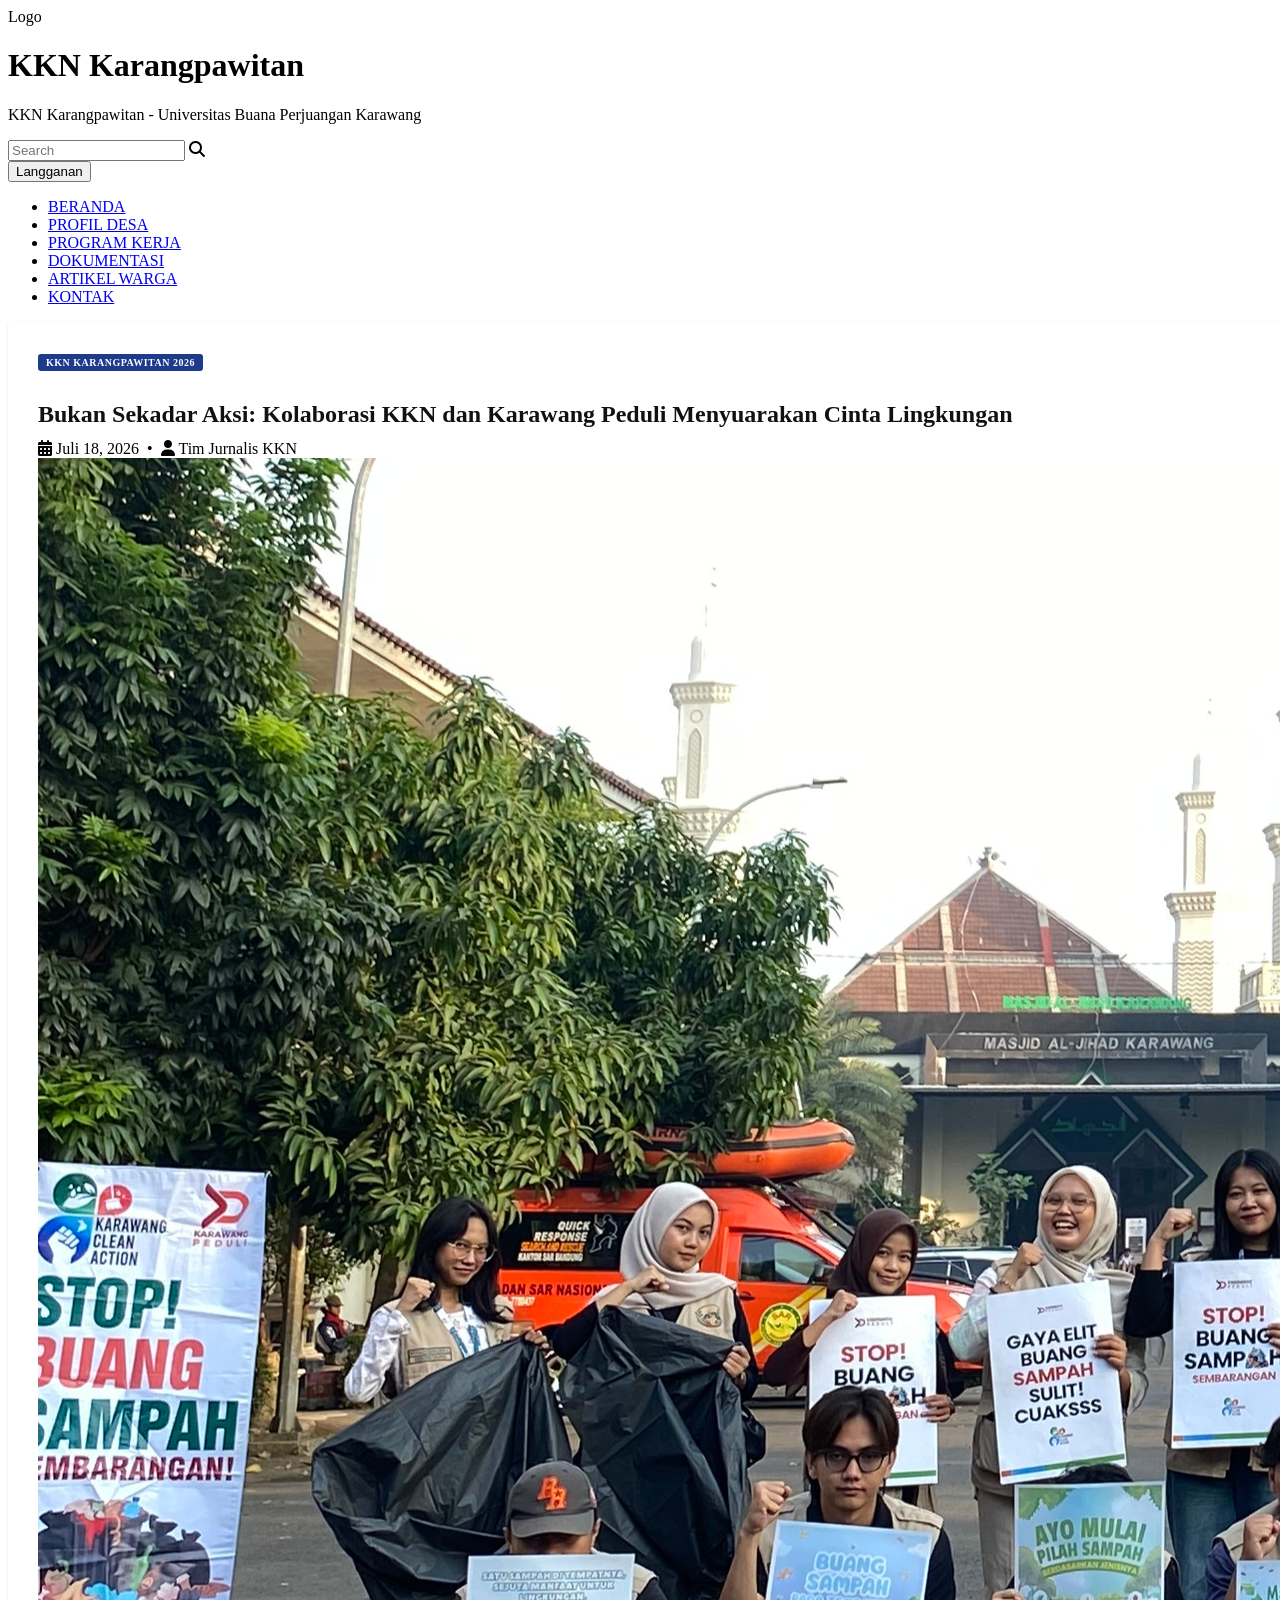
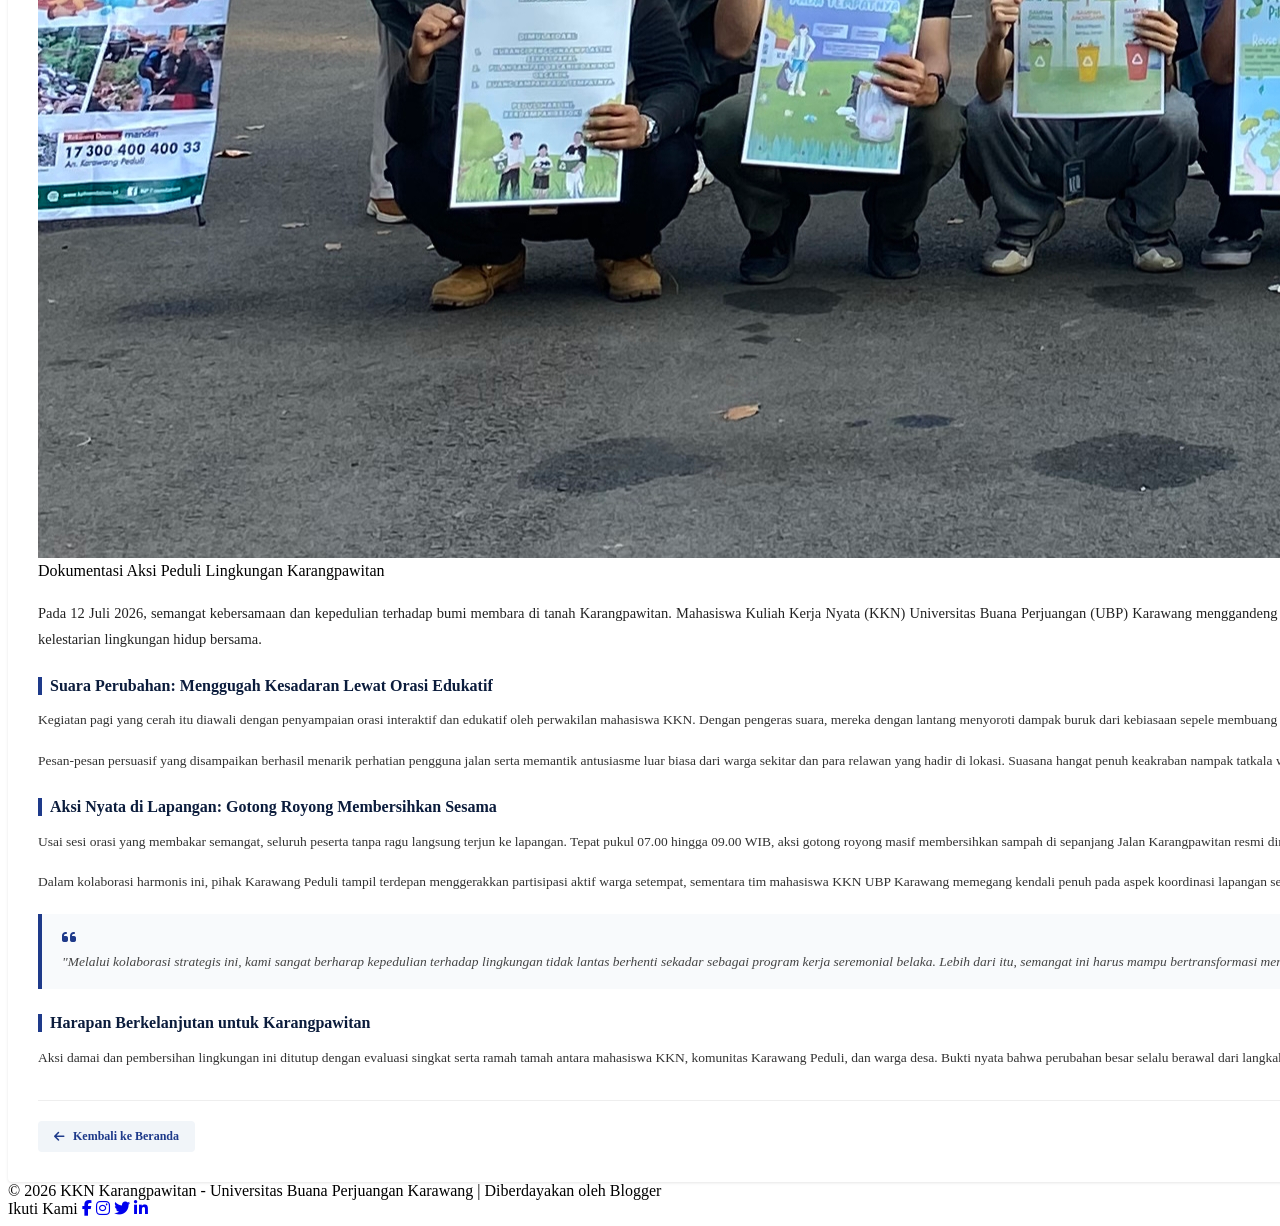
==== kca.html @ 28435a1f "Rename kca.index to kca.html" ====
<!DOCTYPE html>
<html lang="id">
<head>
    <meta charset="UTF-8">
    <meta name="viewport" content="width=device-width, initial-scale=1.0">
    <title>Bukan Sekadar Aksi: Kolaborasi KKN dan Karawang Peduli Menyuarakan Cinta Lingkungan - KKN Karangpawitan</title>
    <link rel="stylesheet" href="https://cdnjs.cloudflare.com/ajax/libs/font-awesome/6.4.0/css/all.min.css">
    <!-- Menghubungkan ke file CSS terpisah -->
    <link rel="stylesheet" href="CSS/kca.css">
</head>
<body>

    <!-- Header & Navigasi -->
    <header>
        <div class="header-top">
            <div class="logo-area">
                <div class="logo-badge">Logo</div>
                <div class="logo-text">
                    <h1>KKN Karangpawitan</h1>
                    <p>KKN Karangpawitan - Universitas Buana Perjuangan Karawang</p>
                </div>
            </div>
            <div class="search-lang">
                <div class="search-box">
                    <input type="text" placeholder="Search">
                    <i class="fa fa-search"></i>
                </div>
                <button class="btn-langganan">Langganan</button>
            </div>
        </div>
        <nav>
            <ul class="nav-links">
                <li><a href="index.html">BERANDA</a></li>
                <li><a href="#">PROFIL DESA</a></li>
                <li><a href="#">PROGRAM KERJA</a></li>
                <li><a href="#">DOKUMENTASI</a></li>
                <li class="active"><a href="#">ARTIKEL WARGA</a></li>
                <li><a href="#">KONTAK</a></li>
            </ul>
        </nav>
    </header>

    <!-- Konten Utama Halaman Detail Artikel -->
    <div class="container detail-container">
        <!-- Kolom Kiri: Artikel Lengkap -->
        <article class="main-article article-detail">
            <div class="article-category-tag">KKN KARANGPAWITAN 2026</div>
            <h2>Bukan Sekadar Aksi: Kolaborasi KKN dan Karawang Peduli Menyuarakan Cinta Lingkungan</h2>
            
            <div class="article-meta">
                <i class="fa fa-calendar-alt"></i> Juli 18, 2026 &nbsp;&bull;&nbsp; <i class="fa fa-user"></i> Tim Jurnalis KKN
            </div>

            <div class="article-img-container">
                <img src="images/IMG_2095.jpg" alt="Aksi Kolaborasi KKN Karangpawitan dan Karawang Peduli">
                <div class="img-caption-tag">Dokumentasi Aksi Peduli Lingkungan Karangpawitan</div>
            </div>

            <div class="article-content-body">
                <p class="lead-paragraph">
                    Pada 12 Juli 2026, semangat kebersamaan dan kepedulian terhadap bumi membara di tanah Karangpawitan. Mahasiswa Kuliah Kerja Nyata (KKN) Universitas Buana Perjuangan (UBP) Karawang menggandeng komunitas inspiratif <strong>Karawang Peduli</strong> untuk menggelar aksi nyata: orasi publik dan gerakan pungut sampah massal di sepanjang jalan protokol Karangpawitan. Aksi ini bukan sekadar kegiatan seremonial, melainkan panggilan jiwa untuk membangun kesadaran kolektif warga akan pentingnya merawat kelestarian lingkungan hidup bersama.
                </p>

                <h3>Suara Perubahan: Menggugah Kesadaran Lewat Orasi Edukatif</h3>
                <p>
                    Kegiatan pagi yang cerah itu diawali dengan penyampaian orasi interaktif dan edukatif oleh perwakilan mahasiswa KKN. Dengan pengeras suara, mereka dengan lantang menyoroti dampak buruk dari kebiasaan sepele membuang sampah sembarangan—mulai dari pencemaran ekosistem lokal hingga ancaman nyata bencana banjir yang mengintai pemukiman warga saat musim penghujan tiba.
                </p>
                <p>
                    Pesan-pesan persuasif yang disampaikan berhasil menarik perhatian pengguna jalan serta memantik antusiasme luar biasa dari warga sekitar dan para relawan yang hadir di lokasi. Suasana hangat penuh keakraban nampak tatkala warga berbondong-bondong merapat untuk menyimak dan mendukung penuh jalannya kegiatan.
                </p>

                <h3>Aksi Nyata di Lapangan: Gotong Royong Membersihkan Sesama</h3>
                <p>
                    Usai sesi orasi yang membakar semangat, seluruh peserta tanpa ragu langsung terjun ke lapangan. Tepat pukul 07.00 hingga 09.00 WIB, aksi gotong royong masif membersihkan sampah di sepanjang Jalan Karangpawitan resmi dimulai. 
                </p>
                <p>
                    Dalam kolaborasi harmonis ini, pihak Karawang Peduli tampil terdepan menggerakkan partisipasi aktif warga setempat, sementara tim mahasiswa KKN UBP Karawang memegang kendali penuh pada aspek koordinasi lapangan serta dokumentasi visual kegiatan. Berkat kerja sama yang solid dan tangan-tangan perkasa para relawan, area publik yang semula dipenuhi sampah plastik kini kembali bersih, asri, dan nyaman dipandang mata.
                </p>

                <div class="highlight-quote">
                    <i class="fa fa-quote-left"></i>
                    <p>"Melalui kolaborasi strategis ini, kami sangat berharap kepedulian terhadap lingkungan tidak lantas berhenti sekadar sebagai program kerja seremonial belaka. Lebih dari itu, semangat ini harus mampu bertransformasi menjadi kebiasaan hidup bersih yang melekat dalam keseharian warga masyarakat."</p>
                </div>

                <h3>Harapan Berkelanjutan untuk Karangpawitan</h3>
                <p>
                    Aksi damai dan pembersihan lingkungan ini ditutup dengan evaluasi singkat serta ramah tamah antara mahasiswa KKN, komunitas Karawang Peduli, dan warga desa. Bukti nyata bahwa perubahan besar selalu berawal dari langkah kecil di tingkat lokal kini telah ditorehkan di Karangpawitan. Harapannya, estafet kepedulian lingkungan ini akan terus dijaga dan dilestarikan oleh generasi masa depan desa.
                </p>
            </div>

            <!-- Tombol Kembali -->
            <div class="back-to-home">
                <a href="index.html" class="btn-back"><i class="fa fa-arrow-left"></i> Kembali ke Beranda</a>
            </div>
        </article>

        <!-- Kolom Kanan: Sidebar & Widget Blogger -->
        <aside class="sidebar-blogger">
            <div class="widget-box">
                <h3>Admin</h3>
                <div class="widget-content profile-widget">
                    <div class="profile-avatar"><i class="fa fa-user-circle"></i></div>
                    <a href="#" class="profile-link">Kunjungi profil</a>
                </div>
            </div>

            <div class="widget-box">
                <h3>Arsip</h3>
                <ul class="widget-list">
                    <li><a href="#"><i class="fa fa-caret-right"></i> Juli 2026 (5)</a></li>
                    <li><a href="#"><i class="fa fa-caret-right"></i> Juni 2026 (3)</a></li>
                </ul>
            </div>

            <div class="widget-box">
                <h3>Informasi Lainnya</h3>
                <div class="widget-content">
                    <a href="#" class="report-link"><i class="fa fa-flag"></i> Laporkan Penyalahgunaan</a>
                </div>
            </div>
        </aside>
    </div>

    <!-- Footer -->
    <footer>
        <div class="footer-content">
            <div>&copy; 2026 KKN Karangpawitan - Universitas Buana Perjuangan Karawang | Diberdayakan oleh Blogger</div>
            <div class="social-icons">
                <span>Ikuti Kami</span>
                <a href="#"><i class="fab fa-facebook-f"></i></a>
                <a href="#"><i class="fab fa-instagram"></i></a>
                <a href="#"><i class="fab fa-twitter"></i></a>
                <a href="#"><i class="fab fa-linkedin-in"></i></a>
            </div>
        </div>
    </footer>

</body>
</html>
---- CSS/kca.css ----
/* DETAIL PAGE SPECIFIC STYLES */
.detail-container {
    display: grid;
    grid-template-columns: 2fr 1fr;
    gap: 25px;
    align-items: start;
}

.article-detail {
    background: white;
    padding: 30px;
    border-radius: 4px;
    box-shadow: 0 1px 3px rgba(0,0,0,0.1);
}

.article-category-tag {
    display: inline-block;
    background-color: #1e3a8a;
    color: white;
    font-size: 10px;
    font-weight: bold;
    padding: 3px 8px;
    border-radius: 3px;
    margin-bottom: 10px;
    letter-spacing: 0.5px;
}

.article-detail h2 {
    font-size: 24px;
    color: #111;
    margin-bottom: 12px;
}

.article-content-body {
    margin-top: 20px;
}

.article-content-body p {
    font-size: 13.5px;
    color: #333;
    line-height: 1.8;
    margin-bottom: 16px;
    text-align: justify;
}

.article-content-body h3 {
    font-size: 16px;
    color: #0b1c3c;
    margin: 25px 0 10px 0;
    border-left: 4px solid #1e3a8a;
    padding-left: 8px;
}

.lead-paragraph {
    font-size: 14.5px !important;
    font-weight: 500;
    color: #222 !important;
}

.highlight-quote {
    background: #f8fafc;
    border-left: 4px solid #1e3a8a;
    padding: 15px 20px;
    margin: 20px 0;
    border-radius: 0 4px 4px 0;
}

.highlight-quote p {
    font-style: italic;
    color: #444;
    margin: 0 !important;
}

.highlight-quote i {
    color: #1e3a8a;
    font-size: 16px;
    margin-bottom: 5px;
}

.back-to-home {
    margin-top: 30px;
    padding-top: 20px;
    border-top: 1px solid #eee;
}

.btn-back {
    display: inline-flex;
    align-items: center;
    gap: 8px;
    background-color: #f1f5f9;
    color: #1e3a8a;
    padding: 8px 16px;
    border-radius: 4px;
    font-size: 12px;
    font-weight: 600;
    text-decoration: none;
    transition: background 0.3s;
}

.btn-back:hover {
    background-color: #e2e8f0;
}

/* BLOGGER STYLE SIDEBAR */
.sidebar-blogger {
    display: flex;
    flex-direction: column;
    gap: 20px;
}

.widget-box {
    background: white;
    padding: 20px;
    border-radius: 4px;
    box-shadow: 0 1px 3px rgba(0,0,0,0.1);
}

.widget-box h3 {
    font-size: 14px;
    font-weight: bold;
    color: #0b1c3c;
    border-bottom: 2px solid #1e3a8a;
    padding-bottom: 8px;
    margin-bottom: 15px;
    text-transform: uppercase;
    letter-spacing: 0.5px;
}

.widget-content {
    font-size: 12px;
}

.profile-widget {
    display: flex;
    align-items: center;
    gap: 12px;
}

.profile-avatar {
    font-size: 32px;
    color: #666;
}

.profile-link, .report-link {
    color: #1e3a8a;
    text-decoration: none;
    font-weight: 600;
}

.profile-link:hover, .report-link:hover {
    text-decoration: underline;
}

.widget-list {
    list-style: none;
}

.widget-list li {
    margin-bottom: 8px;
}

.widget-list li a {
    color: #444;
    text-decoration: none;
    font-size: 12px;
    display: flex;
    align-items: center;
    gap: 6px;
    transition: color 0.2s;
}

.widget-list li a:hover {
    color: #1e3a8a;
}

/* Responsive Breakpoint untuk Tampilan HP */
@media screen and (max-width: 992px) {
    .detail-container {
        grid-template-columns: 1fr;
    }
}
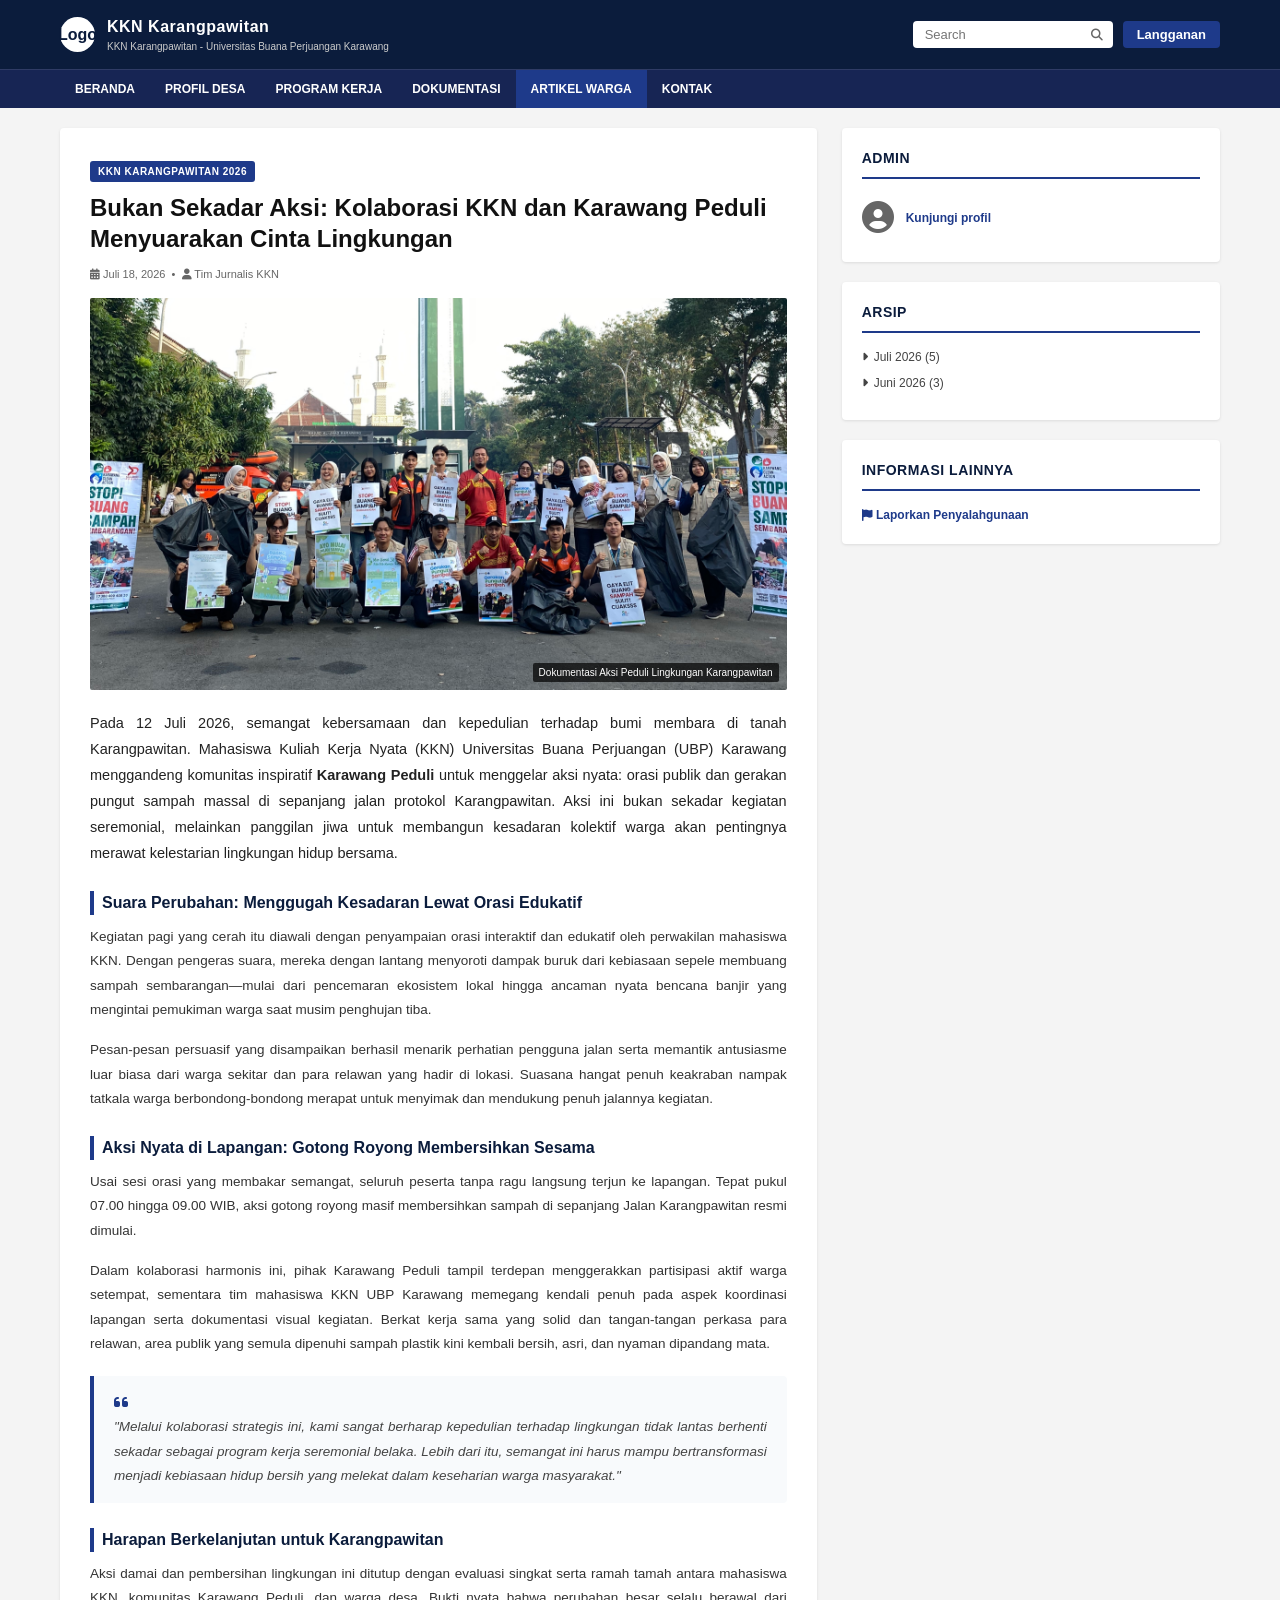
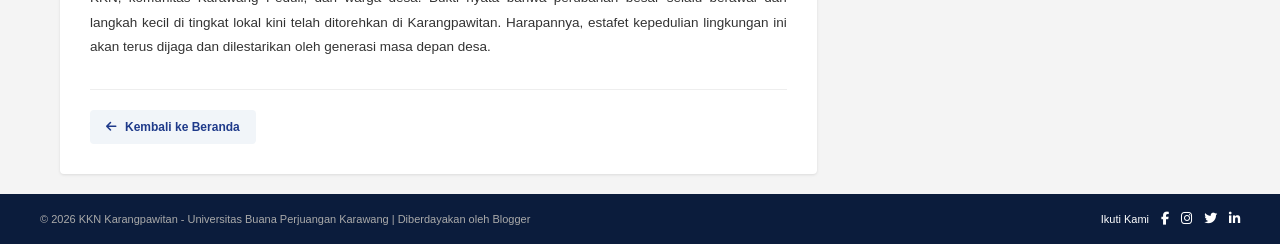
==== commit 711356d0: "Update kca.html" ====
--- a/kca.html
+++ b/kca.html
@@ -8,6 +8,496 @@
     <!-- Menghubungkan ke file CSS terpisah -->
     <link rel="stylesheet" href="CSS/kca.css">
 </head>
+<style>
+
+    /* RESET & GLOBAL STYLES */
+* {
+    margin: 0;
+    padding: 0;
+    box-sizing: border-box;
+    font-family: 'Segoe UI', Tahoma, Geneva, Verdana, sans-serif;
+}
+
+body {
+    background-color: #f4f4f4;
+    color: #333;
+    line-height: 1.5;
+}
+
+/* HEADER & NAVBAR */
+header {
+    background-color: #0b1c3c;
+    color: white;
+}
+
+.header-top {
+    max-width: 1200px;
+    margin: 0 auto;
+    display: flex;
+    justify-content: space-between;
+    align-items: center;
+    padding: 15px 20px;
+    flex-wrap: wrap;
+    gap: 15px;
+}
+
+.logo-area {
+    display: flex;
+    align-items: center;
+    gap: 12px;
+}
+
+.logo-badge {
+    background: #fff;
+    width: 35px;
+    height: 35px;
+    border-radius: 50%;
+    display: flex;
+    align-items: center;
+    justify-content: center;
+    color: #0b1c3c;
+    font-weight: bold;
+    flex-shrink: 0;
+}
+
+.logo-text h1 {
+    font-size: 16px;
+    font-weight: bold;
+    letter-spacing: 0.5px;
+}
+
+.logo-text p {
+    font-size: 10px;
+    color: #ccc;
+}
+
+.search-lang {
+    display: flex;
+    align-items: center;
+    gap: 10px;
+    flex-wrap: wrap;
+}
+
+.search-box {
+    position: relative;
+}
+
+.search-box input {
+    padding: 6px 30px 6px 12px;
+    border-radius: 4px;
+    border: none;
+    font-size: 13px;
+    width: 200px;
+    background: #fff;
+}
+
+.search-box i {
+    position: absolute;
+    right: 10px;
+    top: 50%;
+    transform: translateY(-50%);
+    color: #666;
+    font-size: 12px;
+}
+
+.btn-langganan {
+    background-color: #1e3a8a;
+    color: white;
+    border: none;
+    padding: 6px 14px;
+    border-radius: 4px;
+    font-size: 13px;
+    cursor: pointer;
+    font-weight: 600;
+}
+
+nav {
+    background-color: #172554;
+    border-top: 1px solid rgba(255, 255, 255, 0.1);
+    overflow-x: auto; /* Agar menu bisa digeser horizontal di HP jika terlalu panjang */
+}
+
+.nav-links {
+    max-width: 1200px;
+    margin: 0 auto;
+    display: flex;
+    list-style: none;
+    padding: 0 20px;
+    white-space: nowrap;
+}
+
+.nav-links li a {
+    display: block;
+    color: white;
+    padding: 10px 15px;
+    text-decoration: none;
+    font-size: 12px;
+    font-weight: 600;
+    transition: background 0.3s;
+}
+
+.nav-links li.active a, .nav-links li a:hover {
+    background-color: #1e3a8a;
+}
+
+/* MAIN CONTAINER (Karena sidebar kanan dihapus, kontainer utama dibuat 1 kolom) */
+.container {
+    max-width: 1200px;
+    margin: 20px auto;
+    padding: 0 20px;
+}
+
+/* MAIN ARTICLE */
+.main-article {
+    background: white;
+    padding: 20px;
+    border-radius: 4px;
+    box-shadow: 0 1px 3px rgba(0,0,0,0.1);
+}
+
+.main-article h2 {
+    font-size: 20px;
+    color: #111;
+    margin-bottom: 8px;
+    line-height: 1.3;
+}
+
+.article-meta {
+    font-size: 11px;
+    color: #666;
+    margin-bottom: 15px;
+}
+
+.article-img-container {
+    position: relative;
+    margin-bottom: 15px;
+}
+
+.article-img-container img {
+    width: 100%;
+    height: auto;
+    max-height: 450px;
+    object-fit: cover;
+    border-radius: 2px;
+    display: block;
+}
+
+.img-caption-tag {
+    position: absolute;
+    bottom: 8px;
+    right: 8px;
+    background: rgba(0, 0, 0, 0.7);
+    color: white;
+    font-size: 10px;
+    padding: 2px 6px;
+    border-radius: 2px;
+}
+
+.article-desc-title {
+    font-size: 14px;
+    font-weight: bold;
+    margin-bottom: 8px;
+    color: #222;
+}
+
+.article-snippet {
+    font-size: 12px;
+    color: #444;
+    line-height: 1.6;
+}
+
+/* BOTTOM SECTION (BERITA & KOLOM WARGA) */
+.bottom-section {
+    max-width: 1200px;
+    margin: 0 auto 30px auto;
+    padding: 0 20px;
+}
+
+.bottom-section h3 {
+    font-size: 16px;
+    margin-bottom: 15px;
+    color: #111;
+}
+
+.grid-news {
+    display: grid;
+    grid-template-columns: repeat(5, 1fr);
+    gap: 15px;
+}
+
+.news-card {
+    background: white;
+    border-radius: 4px;
+    overflow: hidden;
+    box-shadow: 0 1px 3px rgba(0,0,0,0.1);
+}
+
+.news-card img {
+    width: 100%;
+    height: 90px;
+    object-fit: cover;
+    display: block;
+}
+
+.news-card-content {
+    padding: 10px;
+}
+
+.news-card-content h4 {
+    font-size: 11px;
+    line-height: 1.3;
+    color: #222;
+}
+
+/* FOOTER */
+footer {
+    background-color: #0b1c3c;
+    color: #aaa;
+    padding: 15px 20px;
+    font-size: 11px;
+}
+
+.footer-content {
+    max-width: 1200px;
+    margin: 0 auto;
+    display: flex;
+    justify-content: space-between;
+    align-items: center;
+    flex-wrap: wrap;
+    gap: 10px;
+}
+
+.social-icons {
+    display: flex;
+    gap: 12px;
+    align-items: center;
+}
+
+.social-icons span {
+    color: #fff;
+}
+
+.social-icons a {
+    color: #fff;
+    text-decoration: none;
+    font-size: 13px;
+}
+
+/* RESPONSIVE BREAKPOINTS (UNTUK HP & TABLET) */
+@media screen and (max-width: 992px) {
+    .grid-news {
+        grid-template-columns: repeat(2, 1fr); /* Tablet: 2 kolom berita */
+    }
+}
+
+@media screen and (max-width: 600px) {
+    .header-top {
+        flex-direction: column;
+        align-items: flex-start;
+    }
+
+    .search-lang {
+        width: 100%;
+        justify-content: space-between;
+    }
+
+    .search-box input {
+        width: 100%;
+    }
+
+    .grid-news {
+        grid-template-columns: 1fr; /* HP: Berita jadi 1 kolom ke bawah agar rapi */
+    }
+
+    .footer-content {
+        flex-direction: column;
+        text-align: center;
+    }
+    } 
+
+    
+/* DETAIL PAGE SPECIFIC STYLES */
+.detail-container {
+    display: grid;
+    grid-template-columns: 2fr 1fr;
+    gap: 25px;
+    align-items: start;
+}
+
+.article-detail {
+    background: white;
+    padding: 30px;
+    border-radius: 4px;
+    box-shadow: 0 1px 3px rgba(0,0,0,0.1);
+}
+
+.article-category-tag {
+    display: inline-block;
+    background-color: #1e3a8a;
+    color: white;
+    font-size: 10px;
+    font-weight: bold;
+    padding: 3px 8px;
+    border-radius: 3px;
+    margin-bottom: 10px;
+    letter-spacing: 0.5px;
+}
+
+.article-detail h2 {
+    font-size: 24px;
+    color: #111;
+    margin-bottom: 12px;
+}
+
+.article-content-body {
+    margin-top: 20px;
+}
+
+.article-content-body p {
+    font-size: 13.5px;
+    color: #333;
+    line-height: 1.8;
+    margin-bottom: 16px;
+    text-align: justify;
+}
+
+.article-content-body h3 {
+    font-size: 16px;
+    color: #0b1c3c;
+    margin: 25px 0 10px 0;
+    border-left: 4px solid #1e3a8a;
+    padding-left: 8px;
+}
+
+.lead-paragraph {
+    font-size: 14.5px !important;
+    font-weight: 500;
+    color: #222 !important;
+}
+
+.highlight-quote {
+    background: #f8fafc;
+    border-left: 4px solid #1e3a8a;
+    padding: 15px 20px;
+    margin: 20px 0;
+    border-radius: 0 4px 4px 0;
+}
+
+.highlight-quote p {
+    font-style: italic;
+    color: #444;
+    margin: 0 !important;
+}
+
+.highlight-quote i {
+    color: #1e3a8a;
+    font-size: 16px;
+    margin-bottom: 5px;
+}
+
+.back-to-home {
+    margin-top: 30px;
+    padding-top: 20px;
+    border-top: 1px solid #eee;
+}
+
+.btn-back {
+    display: inline-flex;
+    align-items: center;
+    gap: 8px;
+    background-color: #f1f5f9;
+    color: #1e3a8a;
+    padding: 8px 16px;
+    border-radius: 4px;
+    font-size: 12px;
+    font-weight: 600;
+    text-decoration: none;
+    transition: background 0.3s;
+}
+
+.btn-back:hover {
+    background-color: #e2e8f0;
+}
+
+/* BLOGGER STYLE SIDEBAR */
+.sidebar-blogger {
+    display: flex;
+    flex-direction: column;
+    gap: 20px;
+}
+
+.widget-box {
+    background: white;
+    padding: 20px;
+    border-radius: 4px;
+    box-shadow: 0 1px 3px rgba(0,0,0,0.1);
+}
+
+.widget-box h3 {
+    font-size: 14px;
+    font-weight: bold;
+    color: #0b1c3c;
+    border-bottom: 2px solid #1e3a8a;
+    padding-bottom: 8px;
+    margin-bottom: 15px;
+    text-transform: uppercase;
+    letter-spacing: 0.5px;
+}
+
+.widget-content {
+    font-size: 12px;
+}
+
+.profile-widget {
+    display: flex;
+    align-items: center;
+    gap: 12px;
+}
+
+.profile-avatar {
+    font-size: 32px;
+    color: #666;
+}
+
+.profile-link, .report-link {
+    color: #1e3a8a;
+    text-decoration: none;
+    font-weight: 600;
+}
+
+.profile-link:hover, .report-link:hover {
+    text-decoration: underline;
+}
+
+.widget-list {
+    list-style: none;
+}
+
+.widget-list li {
+    margin-bottom: 8px;
+}
+
+.widget-list li a {
+    color: #444;
+    text-decoration: none;
+    font-size: 12px;
+    display: flex;
+    align-items: center;
+    gap: 6px;
+    transition: color 0.2s;
+}
+
+.widget-list li a:hover {
+    color: #1e3a8a;
+}
+
+/* Responsive Breakpoint untuk Tampilan HP */
+@media screen and (max-width: 992px) {
+    .detail-container {
+        grid-template-columns: 1fr;
+    }
+    }
+</style>
 <body>
 
     <!-- Header & Navigasi -->
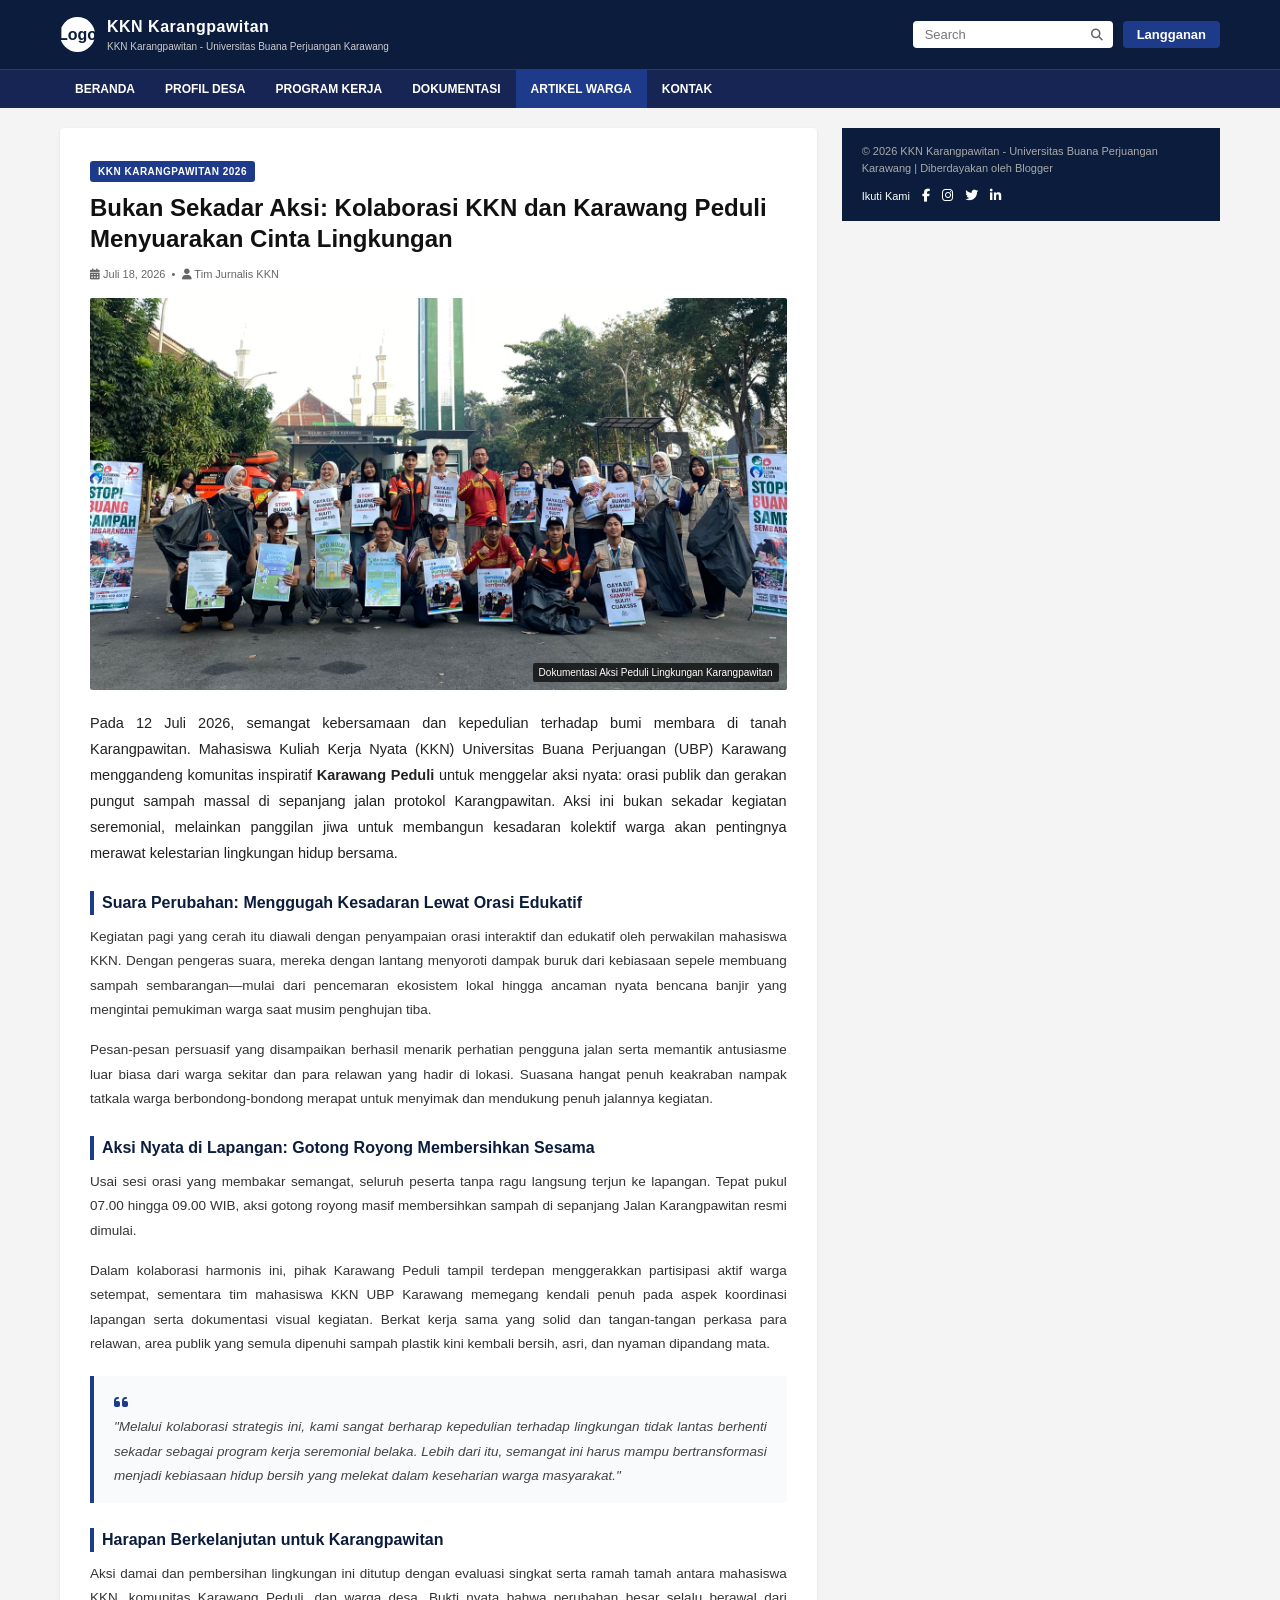
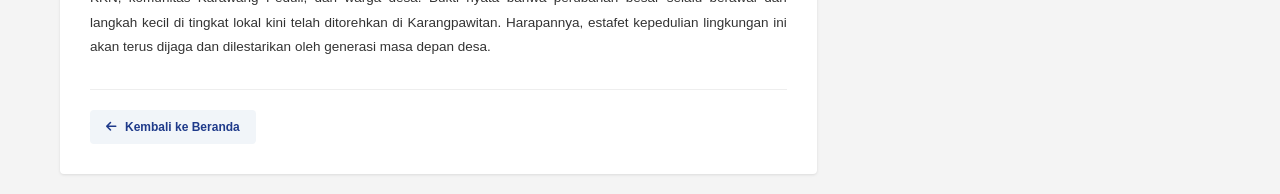
==== commit 2d8fa1aa: "Update kca.html" ====
--- a/kca.html
+++ b/kca.html
@@ -584,7 +584,7 @@
             </div>
         </article>
 
-        <!-- Kolom Kanan: Sidebar & Widget Blogger -->
+        <!-- Kolom Kanan: Sidebar & Widget Blogger 
         <aside class="sidebar-blogger">
             <div class="widget-box">
                 <h3>Admin</h3>
@@ -609,7 +609,7 @@
                 </div>
             </div>
         </aside>
-    </div>
+    </div>-->
 
     <!-- Footer -->
     <footer>
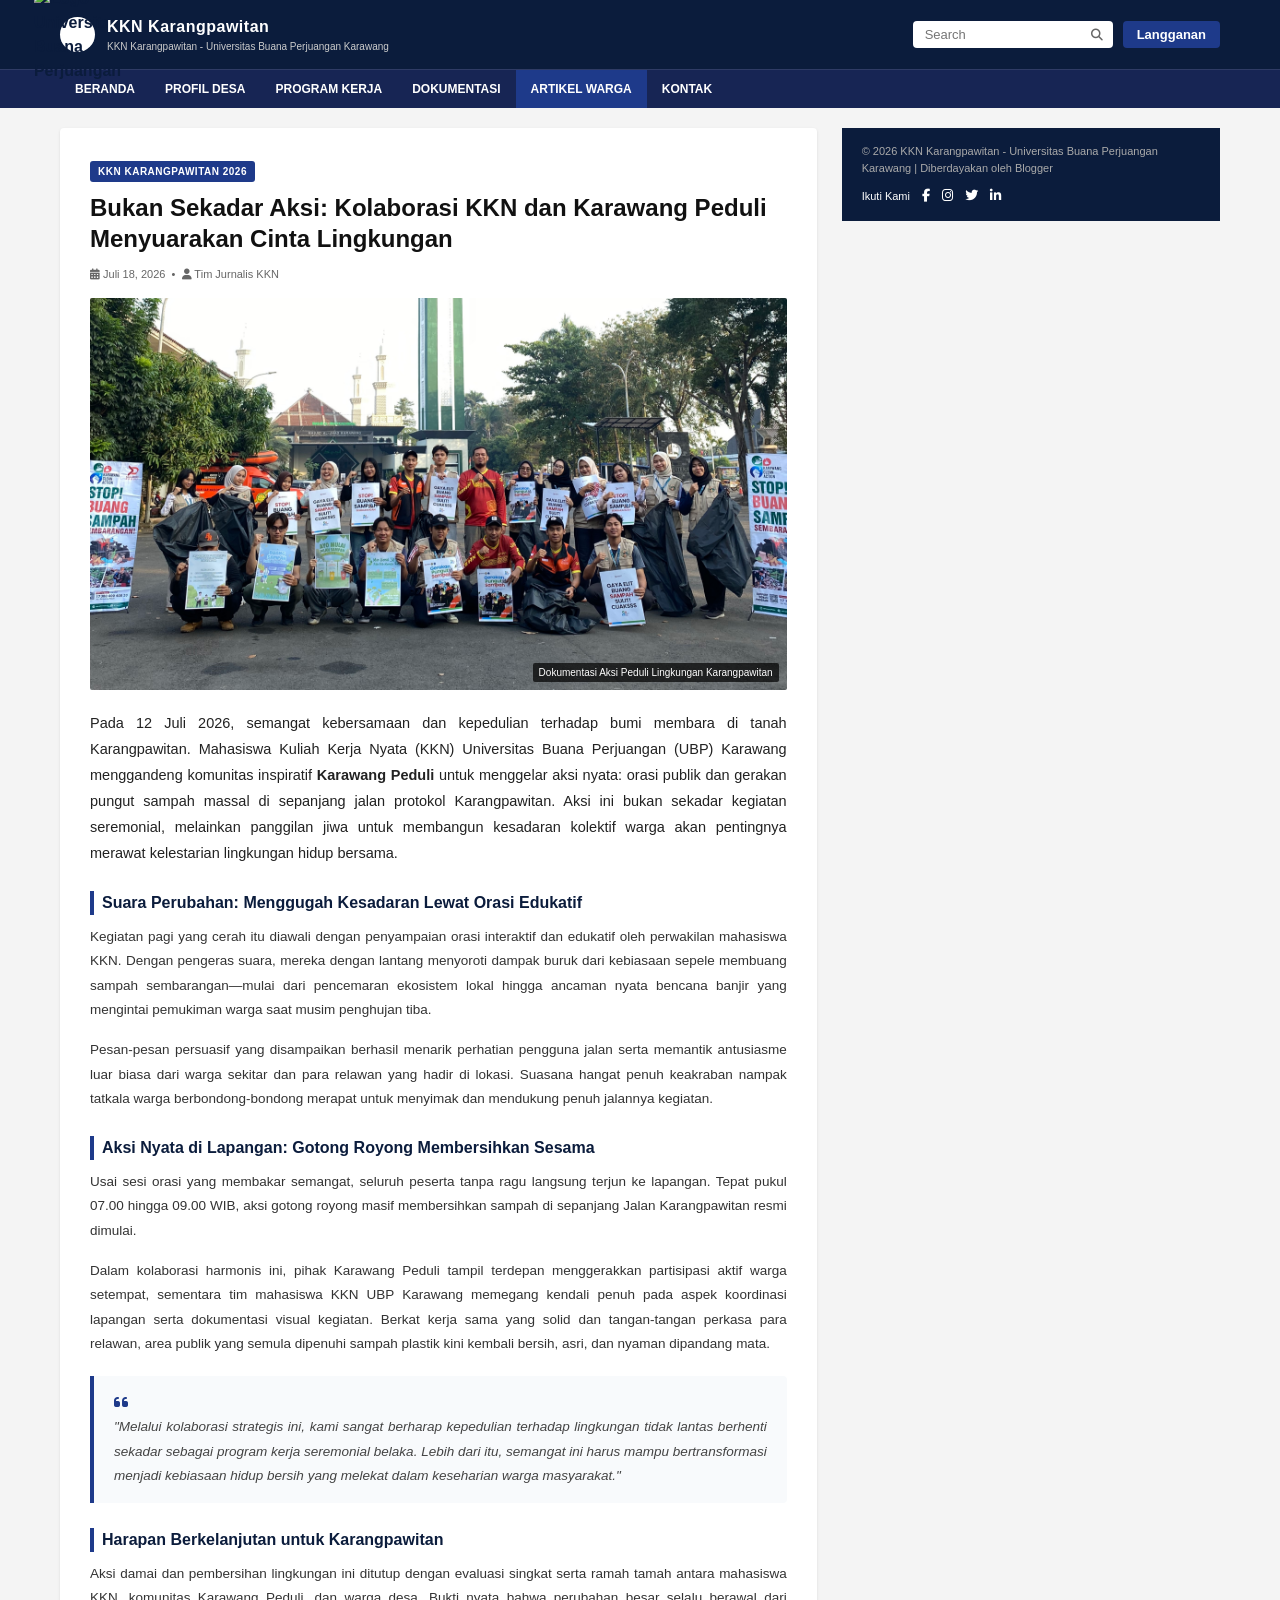
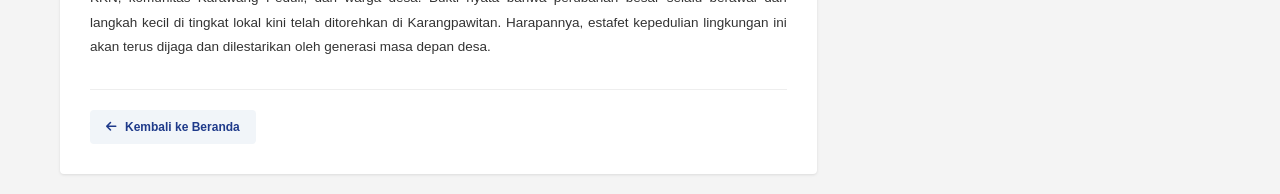
==== commit be8ec6d9: "Update logo in header section of kca.html" ====
--- a/kca.html
+++ b/kca.html
@@ -504,7 +504,9 @@
     <header>
         <div class="header-top">
             <div class="logo-area">
-                <div class="logo-badge">Logo</div>
+                <div class="logo-badge">
+                    <img src="images/logo-ubp.png" alt="Logo Universitas Buana Perjuangan" class="logo-img">
+                </div>
                 <div class="logo-text">
                     <h1>KKN Karangpawitan</h1>
                     <p>KKN Karangpawitan - Universitas Buana Perjuangan Karawang</p>
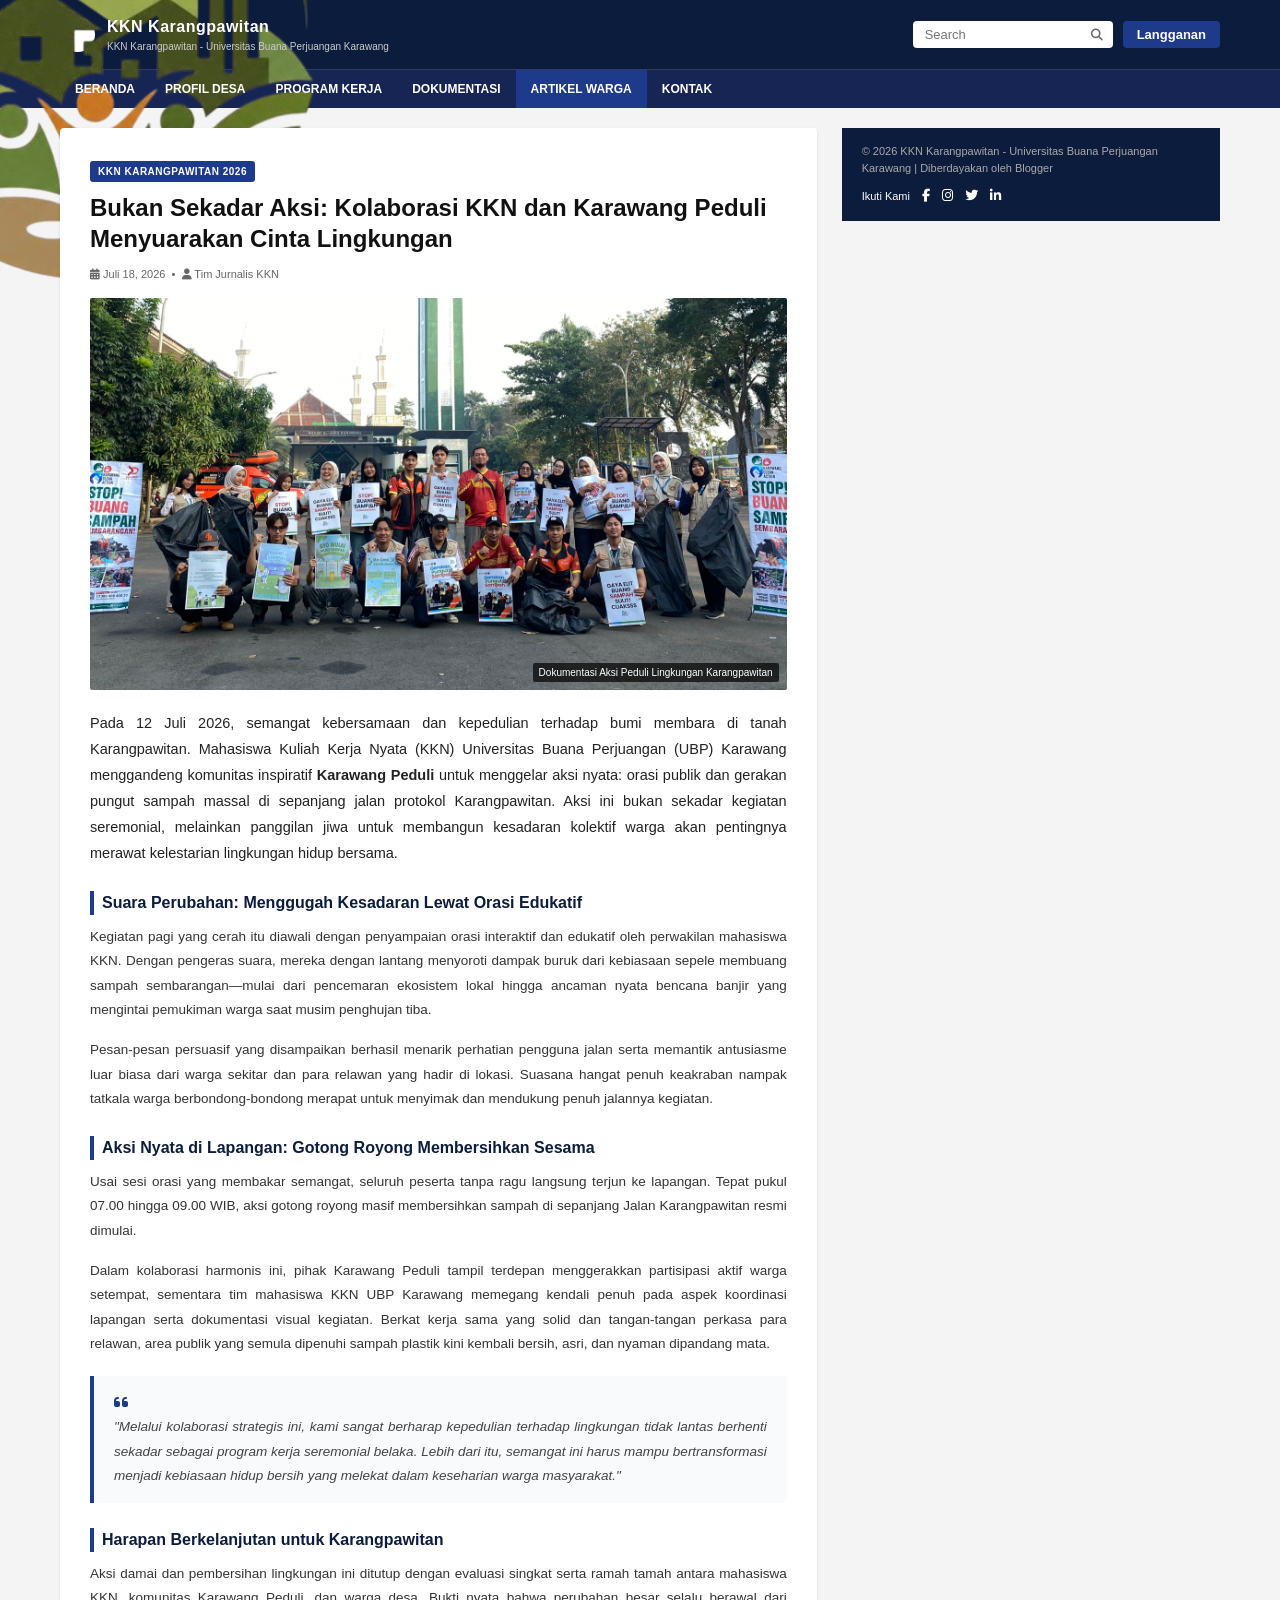
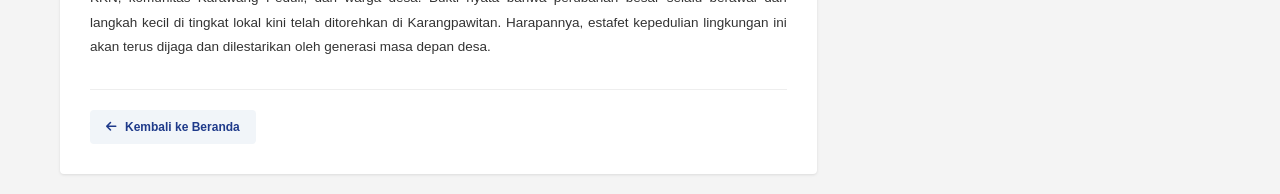
==== commit c3b37cb3: "Update logo image source in kca.html" ====
--- a/kca.html
+++ b/kca.html
@@ -505,7 +505,7 @@
         <div class="header-top">
             <div class="logo-area">
                 <div class="logo-badge">
-                    <img src="images/logo-ubp.png" alt="Logo Universitas Buana Perjuangan" class="logo-img">
+                    <img src="images/logo.png" alt="Logo KKN Karangpawitan " class="logo-img">
                 </div>
                 <div class="logo-text">
                     <h1>KKN Karangpawitan</h1>
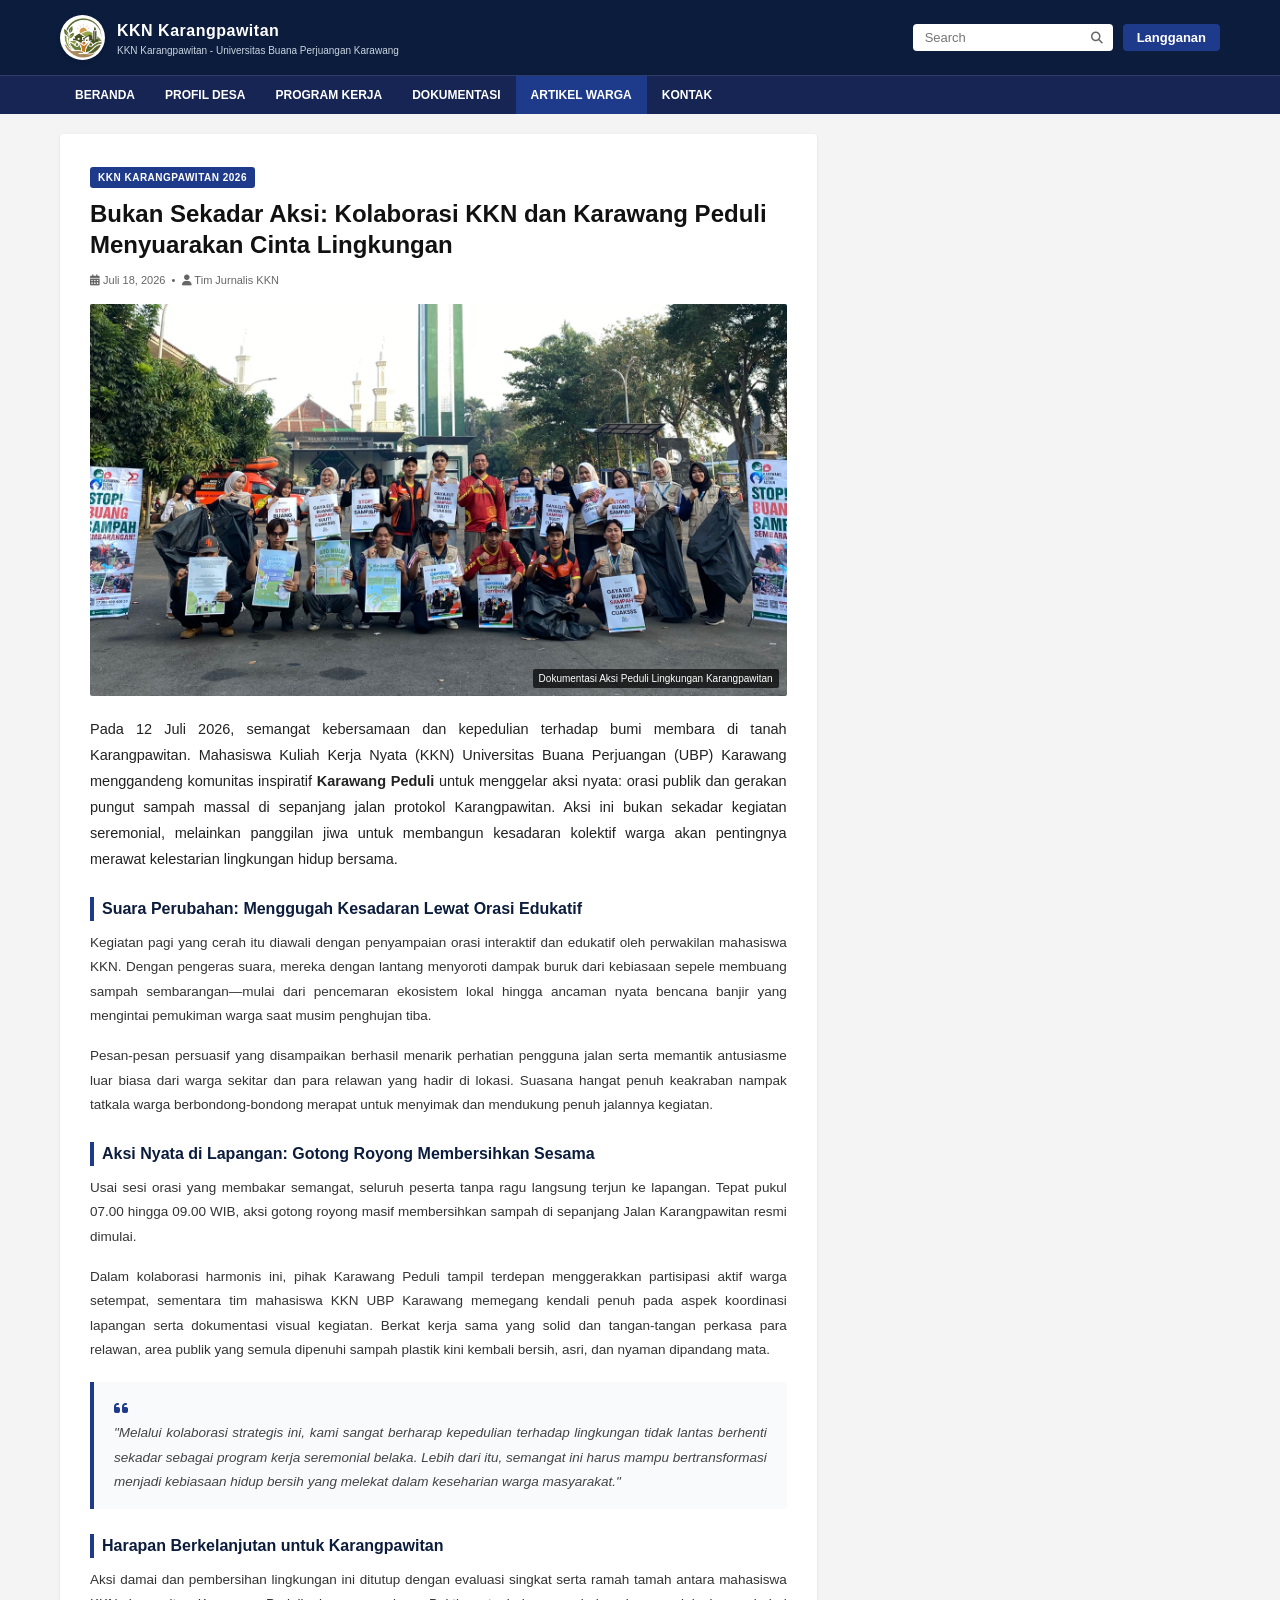
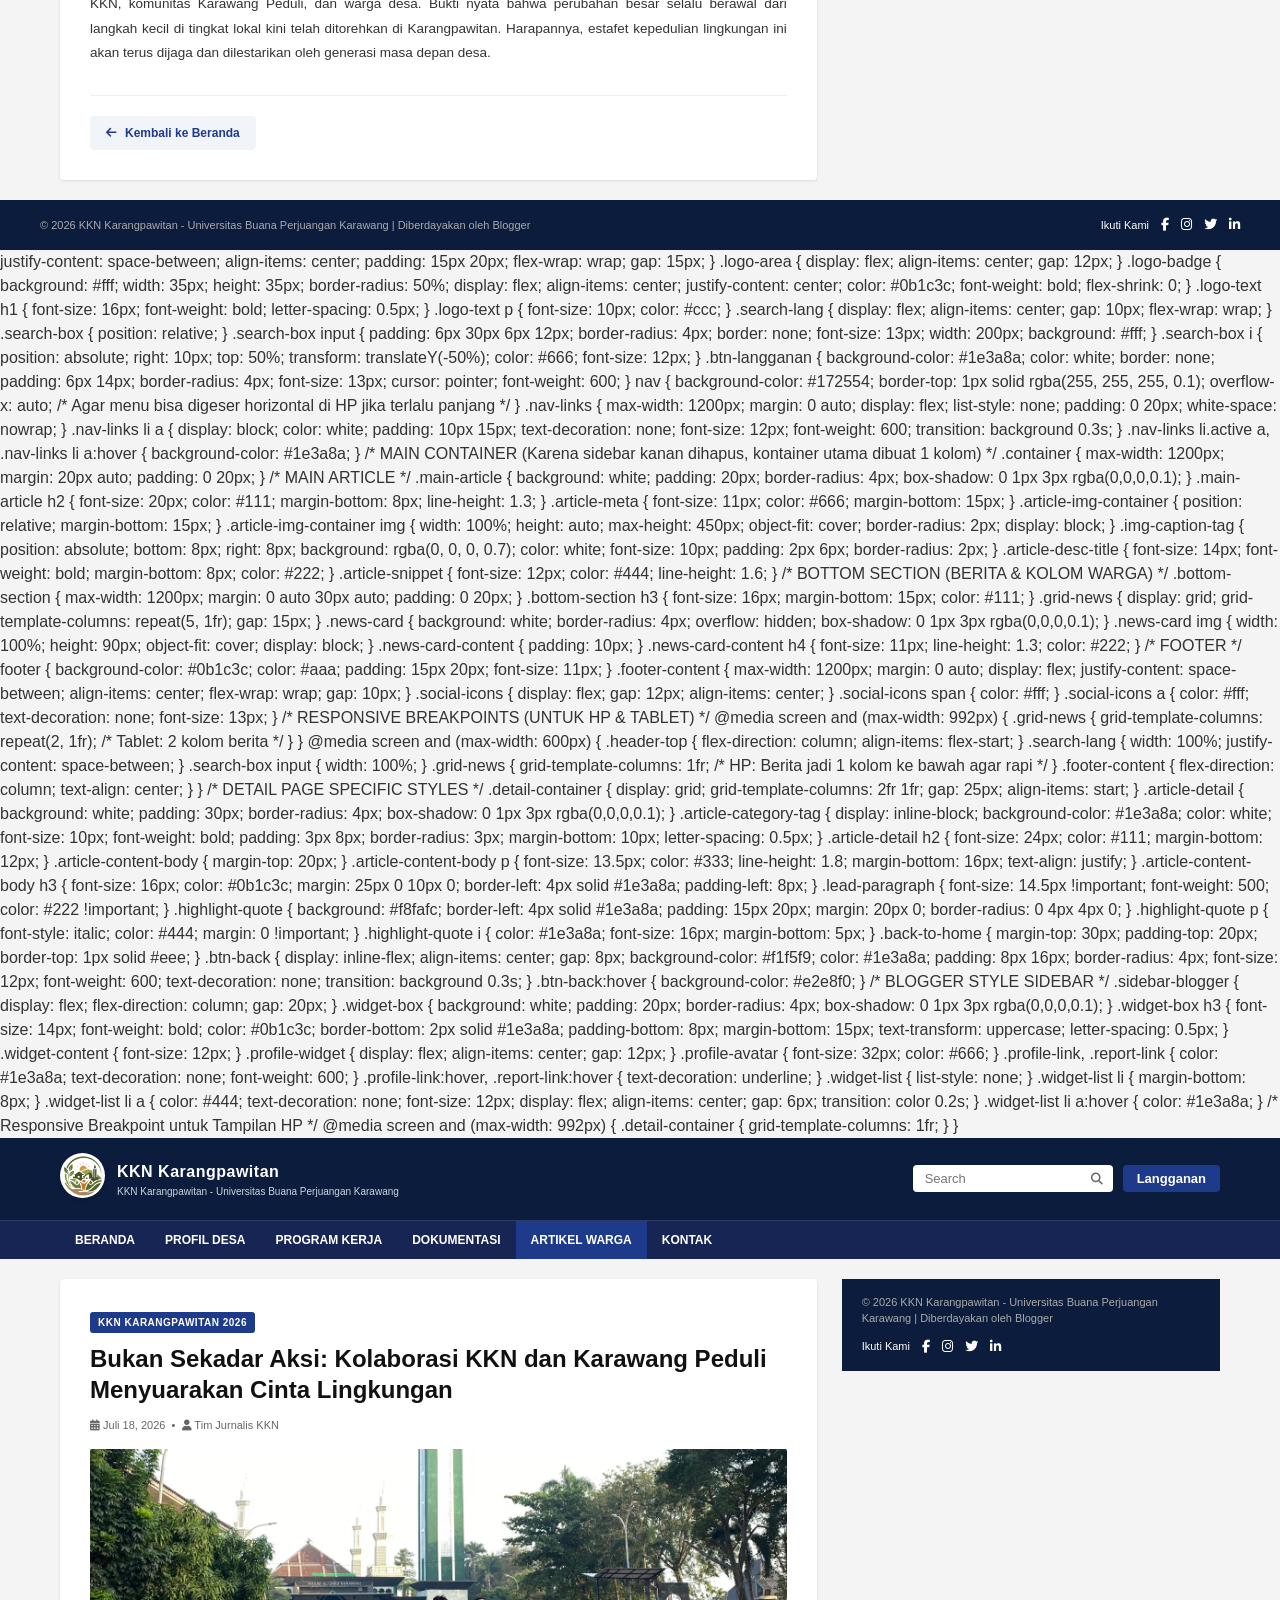
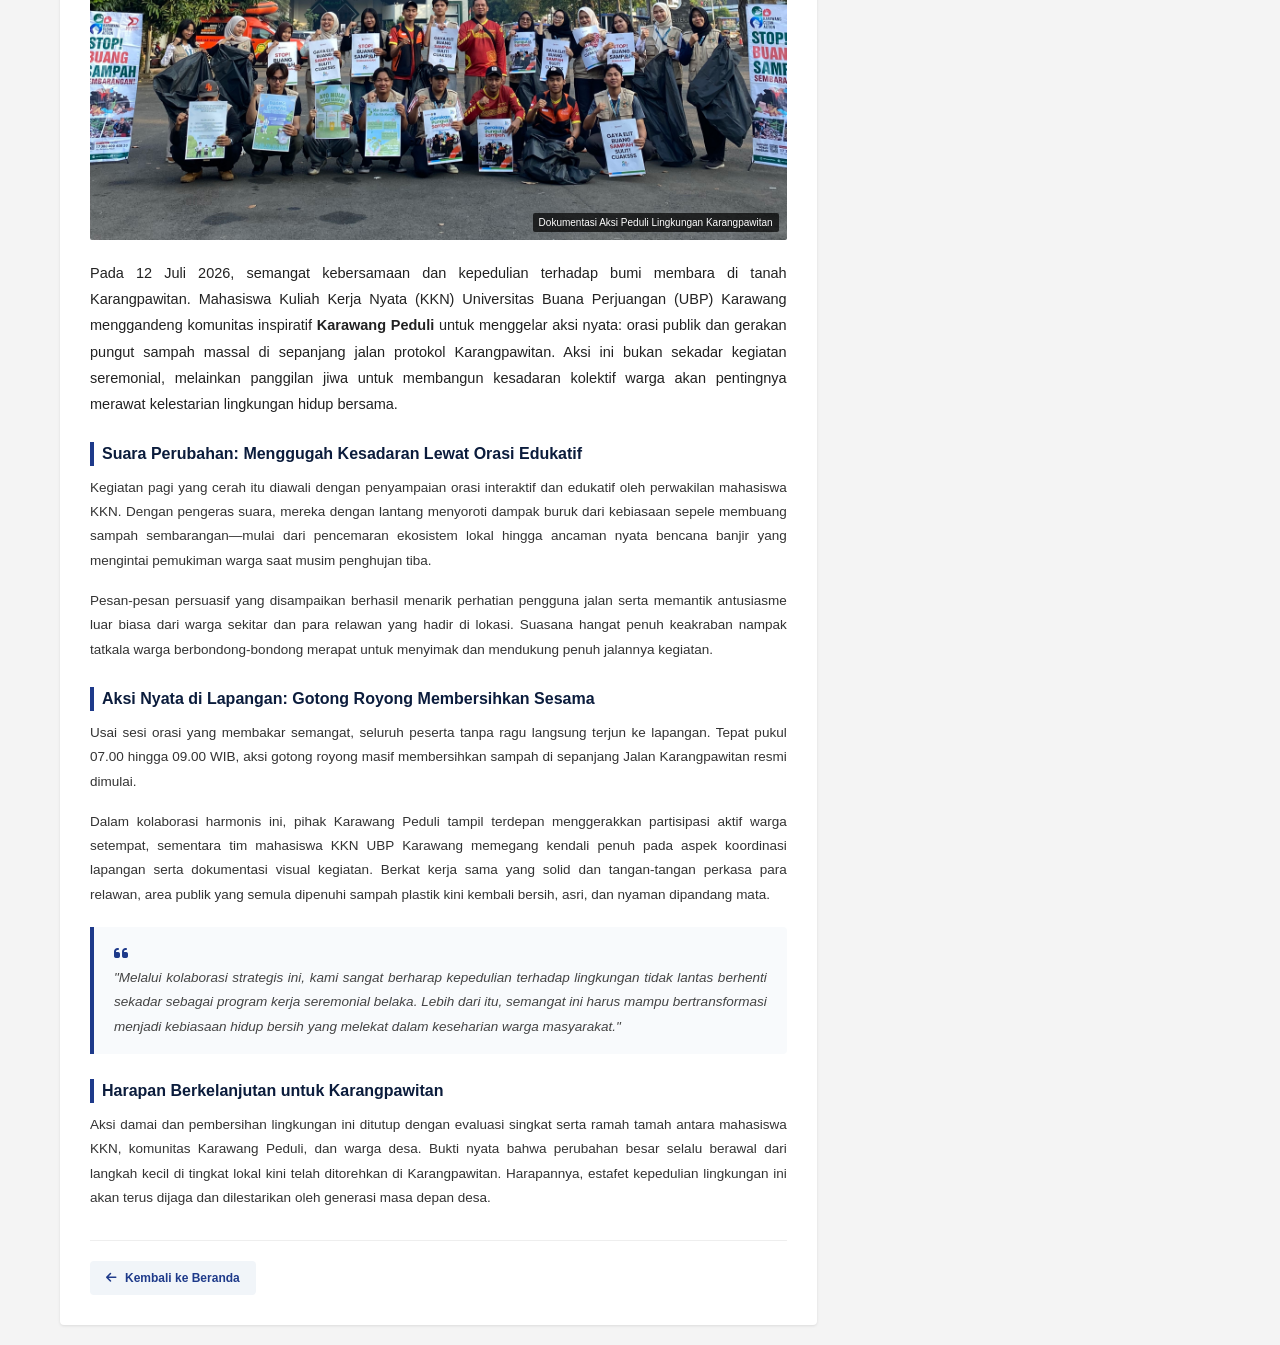
==== commit 0bd2f01e: "Update kca.html" ====
--- a/kca.html
+++ b/kca.html
@@ -9,7 +9,6 @@
     <link rel="stylesheet" href="CSS/kca.css">
 </head>
 <style>
-
     /* RESET & GLOBAL STYLES */
 * {
     margin: 0;
@@ -47,28 +46,28 @@
     gap: 12px;
 }
 
-.logo-badge {
-    background: #fff;
-    width: 35px;
-    height: 35px;
+.logo-area .logo-img {
+    width: 45px;
+    height: 45px;
+    object-fit: contain;
     border-radius: 50%;
-    display: flex;
-    align-items: center;
-    justify-content: center;
-    color: #0b1c3c;
-    font-weight: bold;
-    flex-shrink: 0;
+    background-color: #fff;
+    padding: 2px;
+    box-shadow: 0 2px 4px rgba(0, 0, 0, 0.1);
 }
 
 .logo-text h1 {
     font-size: 16px;
     font-weight: bold;
+    color: #ffffff;
     letter-spacing: 0.5px;
+    margin-bottom: 2px;
 }
 
 .logo-text p {
     font-size: 10px;
-    color: #ccc;
+    color: #cbd5e1;
+    line-height: 1.2;
 }
 
 .search-lang {
@@ -114,7 +113,7 @@
 nav {
     background-color: #172554;
     border-top: 1px solid rgba(255, 255, 255, 0.1);
-    overflow-x: auto; /* Agar menu bisa digeser horizontal di HP jika terlalu panjang */
+    overflow-x: auto;
 }
 
 .nav-links {
@@ -140,7 +139,7 @@
     background-color: #1e3a8a;
 }
 
-/* MAIN CONTAINER (Karena sidebar kanan dihapus, kontainer utama dibuat 1 kolom) */
+/* MAIN CONTAINER */
 .container {
     max-width: 1200px;
     margin: 20px auto;
@@ -206,7 +205,7 @@
     line-height: 1.6;
 }
 
-/* BOTTOM SECTION (BERITA & KOLOM WARGA) */
+/* BOTTOM SECTION */
 .bottom-section {
     max-width: 1200px;
     margin: 0 auto 30px auto;
@@ -283,39 +282,6 @@
     font-size: 13px;
 }
 
-/* RESPONSIVE BREAKPOINTS (UNTUK HP & TABLET) */
-@media screen and (max-width: 992px) {
-    .grid-news {
-        grid-template-columns: repeat(2, 1fr); /* Tablet: 2 kolom berita */
-    }
-}
-
-@media screen and (max-width: 600px) {
-    .header-top {
-        flex-direction: column;
-        align-items: flex-start;
-    }
-
-    .search-lang {
-        width: 100%;
-        justify-content: space-between;
-    }
-
-    .search-box input {
-        width: 100%;
-    }
-
-    .grid-news {
-        grid-template-columns: 1fr; /* HP: Berita jadi 1 kolom ke bawah agar rapi */
-    }
-
-    .footer-content {
-        flex-direction: column;
-        text-align: center;
-    }
-    } 
-
-    
 /* DETAIL PAGE SPECIFIC STYLES */
 .detail-container {
     display: grid;
@@ -419,84 +385,28 @@
     background-color: #e2e8f0;
 }
 
-/* BLOGGER STYLE SIDEBAR */
-.sidebar-blogger {
-    display: flex;
-    flex-direction: column;
-    gap: 20px;
-}
-
-.widget-box {
-    background: white;
-    padding: 20px;
-    border-radius: 4px;
-    box-shadow: 0 1px 3px rgba(0,0,0,0.1);
-}
-
-.widget-box h3 {
-    font-size: 14px;
-    font-weight: bold;
-    color: #0b1c3c;
-    border-bottom: 2px solid #1e3a8a;
-    padding-bottom: 8px;
-    margin-bottom: 15px;
-    text-transform: uppercase;
-    letter-spacing: 0.5px;
-}
-
-.widget-content {
-    font-size: 12px;
-}
-
-.profile-widget {
-    display: flex;
-    align-items: center;
-    gap: 12px;
-}
-
-.profile-avatar {
-    font-size: 32px;
-    color: #666;
-}
-
-.profile-link, .report-link {
-    color: #1e3a8a;
-    text-decoration: none;
-    font-weight: 600;
-}
-
-.profile-link:hover, .report-link:hover {
-    text-decoration: underline;
-}
-
-.widget-list {
-    list-style: none;
-}
-
-.widget-list li {
-    margin-bottom: 8px;
-}
-
-.widget-list li a {
-    color: #444;
-    text-decoration: none;
-    font-size: 12px;
-    display: flex;
-    align-items: center;
-    gap: 6px;
-    transition: color 0.2s;
-}
-
-.widget-list li a:hover {
-    color: #1e3a8a;
-}
-
-/* Responsive Breakpoint untuk Tampilan HP */
+/* RESPONSIVE BREAKPOINTS */
 @media screen and (max-width: 992px) {
     .detail-container {
         grid-template-columns: 1fr;
     }
+}
+
+@media screen and (max-width: 600px) {
+    .header-top {
+        flex-direction: column;
+        align-items: flex-start;
     }
+
+    .search-lang {
+        width: 100%;
+        justify-content: space-between;
+    }
+
+    .search-box input {
+        width: 100%;
+    }
+}
 </style>
 <body>
 
@@ -504,9 +414,7 @@
     <header>
         <div class="header-top">
             <div class="logo-area">
-                <div class="logo-badge">
-                    <img src="images/logo.png" alt="Logo KKN Karangpawitan " class="logo-img">
-                </div>
+                <img src="images/logo.png" alt="Logo KKN Karangpawitan" class="logo-img">
                 <div class="logo-text">
                     <h1>KKN Karangpawitan</h1>
                     <p>KKN Karangpawitan - Universitas Buana Perjuangan Karawang</p>
@@ -585,33 +493,7 @@
                 <a href="index.html" class="btn-back"><i class="fa fa-arrow-left"></i> Kembali ke Beranda</a>
             </div>
         </article>
-
-        <!-- Kolom Kanan: Sidebar & Widget Blogger 
-        <aside class="sidebar-blogger">
-            <div class="widget-box">
-                <h3>Admin</h3>
-                <div class="widget-content profile-widget">
-                    <div class="profile-avatar"><i class="fa fa-user-circle"></i></div>
-                    <a href="#" class="profile-link">Kunjungi profil</a>
-                </div>
-            </div>
-
-            <div class="widget-box">
-                <h3>Arsip</h3>
-                <ul class="widget-list">
-                    <li><a href="#"><i class="fa fa-caret-right"></i> Juli 2026 (5)</a></li>
-                    <li><a href="#"><i class="fa fa-caret-right"></i> Juni 2026 (3)</a></li>
-                </ul>
-            </div>
-
-            <div class="widget-box">
-                <h3>Informasi Lainnya</h3>
-                <div class="widget-content">
-                    <a href="#" class="report-link"><i class="fa fa-flag"></i> Laporkan Penyalahgunaan</a>
-                </div>
-            </div>
-        </aside>
-    </div>-->
+    </div>
 
     <!-- Footer -->
     <footer>
@@ -628,4 +510,598 @@
     </footer>
 
 </body>
+</html>    justify-content: space-between;
+    align-items: center;
+    padding: 15px 20px;
+    flex-wrap: wrap;
+    gap: 15px;
+}
+
+.logo-area {
+    display: flex;
+    align-items: center;
+    gap: 12px;
+}
+
+.logo-badge {
+    background: #fff;
+    width: 35px;
+    height: 35px;
+    border-radius: 50%;
+    display: flex;
+    align-items: center;
+    justify-content: center;
+    color: #0b1c3c;
+    font-weight: bold;
+    flex-shrink: 0;
+}
+
+.logo-text h1 {
+    font-size: 16px;
+    font-weight: bold;
+    letter-spacing: 0.5px;
+}
+
+.logo-text p {
+    font-size: 10px;
+    color: #ccc;
+}
+
+.search-lang {
+    display: flex;
+    align-items: center;
+    gap: 10px;
+    flex-wrap: wrap;
+}
+
+.search-box {
+    position: relative;
+}
+
+.search-box input {
+    padding: 6px 30px 6px 12px;
+    border-radius: 4px;
+    border: none;
+    font-size: 13px;
+    width: 200px;
+    background: #fff;
+}
+
+.search-box i {
+    position: absolute;
+    right: 10px;
+    top: 50%;
+    transform: translateY(-50%);
+    color: #666;
+    font-size: 12px;
+}
+
+.btn-langganan {
+    background-color: #1e3a8a;
+    color: white;
+    border: none;
+    padding: 6px 14px;
+    border-radius: 4px;
+    font-size: 13px;
+    cursor: pointer;
+    font-weight: 600;
+}
+
+nav {
+    background-color: #172554;
+    border-top: 1px solid rgba(255, 255, 255, 0.1);
+    overflow-x: auto; /* Agar menu bisa digeser horizontal di HP jika terlalu panjang */
+}
+
+.nav-links {
+    max-width: 1200px;
+    margin: 0 auto;
+    display: flex;
+    list-style: none;
+    padding: 0 20px;
+    white-space: nowrap;
+}
+
+.nav-links li a {
+    display: block;
+    color: white;
+    padding: 10px 15px;
+    text-decoration: none;
+    font-size: 12px;
+    font-weight: 600;
+    transition: background 0.3s;
+}
+
+.nav-links li.active a, .nav-links li a:hover {
+    background-color: #1e3a8a;
+}
+
+/* MAIN CONTAINER (Karena sidebar kanan dihapus, kontainer utama dibuat 1 kolom) */
+.container {
+    max-width: 1200px;
+    margin: 20px auto;
+    padding: 0 20px;
+}
+
+/* MAIN ARTICLE */
+.main-article {
+    background: white;
+    padding: 20px;
+    border-radius: 4px;
+    box-shadow: 0 1px 3px rgba(0,0,0,0.1);
+}
+
+.main-article h2 {
+    font-size: 20px;
+    color: #111;
+    margin-bottom: 8px;
+    line-height: 1.3;
+}
+
+.article-meta {
+    font-size: 11px;
+    color: #666;
+    margin-bottom: 15px;
+}
+
+.article-img-container {
+    position: relative;
+    margin-bottom: 15px;
+}
+
+.article-img-container img {
+    width: 100%;
+    height: auto;
+    max-height: 450px;
+    object-fit: cover;
+    border-radius: 2px;
+    display: block;
+}
+
+.img-caption-tag {
+    position: absolute;
+    bottom: 8px;
+    right: 8px;
+    background: rgba(0, 0, 0, 0.7);
+    color: white;
+    font-size: 10px;
+    padding: 2px 6px;
+    border-radius: 2px;
+}
+
+.article-desc-title {
+    font-size: 14px;
+    font-weight: bold;
+    margin-bottom: 8px;
+    color: #222;
+}
+
+.article-snippet {
+    font-size: 12px;
+    color: #444;
+    line-height: 1.6;
+}
+
+/* BOTTOM SECTION (BERITA & KOLOM WARGA) */
+.bottom-section {
+    max-width: 1200px;
+    margin: 0 auto 30px auto;
+    padding: 0 20px;
+}
+
+.bottom-section h3 {
+    font-size: 16px;
+    margin-bottom: 15px;
+    color: #111;
+}
+
+.grid-news {
+    display: grid;
+    grid-template-columns: repeat(5, 1fr);
+    gap: 15px;
+}
+
+.news-card {
+    background: white;
+    border-radius: 4px;
+    overflow: hidden;
+    box-shadow: 0 1px 3px rgba(0,0,0,0.1);
+}
+
+.news-card img {
+    width: 100%;
+    height: 90px;
+    object-fit: cover;
+    display: block;
+}
+
+.news-card-content {
+    padding: 10px;
+}
+
+.news-card-content h4 {
+    font-size: 11px;
+    line-height: 1.3;
+    color: #222;
+}
+
+/* FOOTER */
+footer {
+    background-color: #0b1c3c;
+    color: #aaa;
+    padding: 15px 20px;
+    font-size: 11px;
+}
+
+.footer-content {
+    max-width: 1200px;
+    margin: 0 auto;
+    display: flex;
+    justify-content: space-between;
+    align-items: center;
+    flex-wrap: wrap;
+    gap: 10px;
+}
+
+.social-icons {
+    display: flex;
+    gap: 12px;
+    align-items: center;
+}
+
+.social-icons span {
+    color: #fff;
+}
+
+.social-icons a {
+    color: #fff;
+    text-decoration: none;
+    font-size: 13px;
+}
+
+/* RESPONSIVE BREAKPOINTS (UNTUK HP & TABLET) */
+@media screen and (max-width: 992px) {
+    .grid-news {
+        grid-template-columns: repeat(2, 1fr); /* Tablet: 2 kolom berita */
+    }
+}
+
+@media screen and (max-width: 600px) {
+    .header-top {
+        flex-direction: column;
+        align-items: flex-start;
+    }
+
+    .search-lang {
+        width: 100%;
+        justify-content: space-between;
+    }
+
+    .search-box input {
+        width: 100%;
+    }
+
+    .grid-news {
+        grid-template-columns: 1fr; /* HP: Berita jadi 1 kolom ke bawah agar rapi */
+    }
+
+    .footer-content {
+        flex-direction: column;
+        text-align: center;
+    }
+    } 
+
+    
+/* DETAIL PAGE SPECIFIC STYLES */
+.detail-container {
+    display: grid;
+    grid-template-columns: 2fr 1fr;
+    gap: 25px;
+    align-items: start;
+}
+
+.article-detail {
+    background: white;
+    padding: 30px;
+    border-radius: 4px;
+    box-shadow: 0 1px 3px rgba(0,0,0,0.1);
+}
+
+.article-category-tag {
+    display: inline-block;
+    background-color: #1e3a8a;
+    color: white;
+    font-size: 10px;
+    font-weight: bold;
+    padding: 3px 8px;
+    border-radius: 3px;
+    margin-bottom: 10px;
+    letter-spacing: 0.5px;
+}
+
+.article-detail h2 {
+    font-size: 24px;
+    color: #111;
+    margin-bottom: 12px;
+}
+
+.article-content-body {
+    margin-top: 20px;
+}
+
+.article-content-body p {
+    font-size: 13.5px;
+    color: #333;
+    line-height: 1.8;
+    margin-bottom: 16px;
+    text-align: justify;
+}
+
+.article-content-body h3 {
+    font-size: 16px;
+    color: #0b1c3c;
+    margin: 25px 0 10px 0;
+    border-left: 4px solid #1e3a8a;
+    padding-left: 8px;
+}
+
+.lead-paragraph {
+    font-size: 14.5px !important;
+    font-weight: 500;
+    color: #222 !important;
+}
+
+.highlight-quote {
+    background: #f8fafc;
+    border-left: 4px solid #1e3a8a;
+    padding: 15px 20px;
+    margin: 20px 0;
+    border-radius: 0 4px 4px 0;
+}
+
+.highlight-quote p {
+    font-style: italic;
+    color: #444;
+    margin: 0 !important;
+}
+
+.highlight-quote i {
+    color: #1e3a8a;
+    font-size: 16px;
+    margin-bottom: 5px;
+}
+
+.back-to-home {
+    margin-top: 30px;
+    padding-top: 20px;
+    border-top: 1px solid #eee;
+}
+
+.btn-back {
+    display: inline-flex;
+    align-items: center;
+    gap: 8px;
+    background-color: #f1f5f9;
+    color: #1e3a8a;
+    padding: 8px 16px;
+    border-radius: 4px;
+    font-size: 12px;
+    font-weight: 600;
+    text-decoration: none;
+    transition: background 0.3s;
+}
+
+.btn-back:hover {
+    background-color: #e2e8f0;
+}
+
+/* BLOGGER STYLE SIDEBAR */
+.sidebar-blogger {
+    display: flex;
+    flex-direction: column;
+    gap: 20px;
+}
+
+.widget-box {
+    background: white;
+    padding: 20px;
+    border-radius: 4px;
+    box-shadow: 0 1px 3px rgba(0,0,0,0.1);
+}
+
+.widget-box h3 {
+    font-size: 14px;
+    font-weight: bold;
+    color: #0b1c3c;
+    border-bottom: 2px solid #1e3a8a;
+    padding-bottom: 8px;
+    margin-bottom: 15px;
+    text-transform: uppercase;
+    letter-spacing: 0.5px;
+}
+
+.widget-content {
+    font-size: 12px;
+}
+
+.profile-widget {
+    display: flex;
+    align-items: center;
+    gap: 12px;
+}
+
+.profile-avatar {
+    font-size: 32px;
+    color: #666;
+}
+
+.profile-link, .report-link {
+    color: #1e3a8a;
+    text-decoration: none;
+    font-weight: 600;
+}
+
+.profile-link:hover, .report-link:hover {
+    text-decoration: underline;
+}
+
+.widget-list {
+    list-style: none;
+}
+
+.widget-list li {
+    margin-bottom: 8px;
+}
+
+.widget-list li a {
+    color: #444;
+    text-decoration: none;
+    font-size: 12px;
+    display: flex;
+    align-items: center;
+    gap: 6px;
+    transition: color 0.2s;
+}
+
+.widget-list li a:hover {
+    color: #1e3a8a;
+}
+
+/* Responsive Breakpoint untuk Tampilan HP */
+@media screen and (max-width: 992px) {
+    .detail-container {
+        grid-template-columns: 1fr;
+    }
+    }
+</style>
+<body>
+
+    <!-- Header & Navigasi -->
+    <header>
+        <div class="header-top">
+            <div class="logo-area">
+                <div class="logo-badge">
+                    <img src="images/logo.png" alt="Logo KKN Karangpawitan " class="logo-img">
+                </div>
+                <div class="logo-text">
+                    <h1>KKN Karangpawitan</h1>
+                    <p>KKN Karangpawitan - Universitas Buana Perjuangan Karawang</p>
+                </div>
+            </div>
+            <div class="search-lang">
+                <div class="search-box">
+                    <input type="text" placeholder="Search">
+                    <i class="fa fa-search"></i>
+                </div>
+                <button class="btn-langganan">Langganan</button>
+            </div>
+        </div>
+        <nav>
+            <ul class="nav-links">
+                <li><a href="index.html">BERANDA</a></li>
+                <li><a href="#">PROFIL DESA</a></li>
+                <li><a href="#">PROGRAM KERJA</a></li>
+                <li><a href="#">DOKUMENTASI</a></li>
+                <li class="active"><a href="#">ARTIKEL WARGA</a></li>
+                <li><a href="#">KONTAK</a></li>
+            </ul>
+        </nav>
+    </header>
+
+    <!-- Konten Utama Halaman Detail Artikel -->
+    <div class="container detail-container">
+        <!-- Kolom Kiri: Artikel Lengkap -->
+        <article class="main-article article-detail">
+            <div class="article-category-tag">KKN KARANGPAWITAN 2026</div>
+            <h2>Bukan Sekadar Aksi: Kolaborasi KKN dan Karawang Peduli Menyuarakan Cinta Lingkungan</h2>
+            
+            <div class="article-meta">
+                <i class="fa fa-calendar-alt"></i> Juli 18, 2026 &nbsp;&bull;&nbsp; <i class="fa fa-user"></i> Tim Jurnalis KKN
+            </div>
+
+            <div class="article-img-container">
+                <img src="images/IMG_2095.jpg" alt="Aksi Kolaborasi KKN Karangpawitan dan Karawang Peduli">
+                <div class="img-caption-tag">Dokumentasi Aksi Peduli Lingkungan Karangpawitan</div>
+            </div>
+
+            <div class="article-content-body">
+                <p class="lead-paragraph">
+                    Pada 12 Juli 2026, semangat kebersamaan dan kepedulian terhadap bumi membara di tanah Karangpawitan. Mahasiswa Kuliah Kerja Nyata (KKN) Universitas Buana Perjuangan (UBP) Karawang menggandeng komunitas inspiratif <strong>Karawang Peduli</strong> untuk menggelar aksi nyata: orasi publik dan gerakan pungut sampah massal di sepanjang jalan protokol Karangpawitan. Aksi ini bukan sekadar kegiatan seremonial, melainkan panggilan jiwa untuk membangun kesadaran kolektif warga akan pentingnya merawat kelestarian lingkungan hidup bersama.
+                </p>
+
+                <h3>Suara Perubahan: Menggugah Kesadaran Lewat Orasi Edukatif</h3>
+                <p>
+                    Kegiatan pagi yang cerah itu diawali dengan penyampaian orasi interaktif dan edukatif oleh perwakilan mahasiswa KKN. Dengan pengeras suara, mereka dengan lantang menyoroti dampak buruk dari kebiasaan sepele membuang sampah sembarangan—mulai dari pencemaran ekosistem lokal hingga ancaman nyata bencana banjir yang mengintai pemukiman warga saat musim penghujan tiba.
+                </p>
+                <p>
+                    Pesan-pesan persuasif yang disampaikan berhasil menarik perhatian pengguna jalan serta memantik antusiasme luar biasa dari warga sekitar dan para relawan yang hadir di lokasi. Suasana hangat penuh keakraban nampak tatkala warga berbondong-bondong merapat untuk menyimak dan mendukung penuh jalannya kegiatan.
+                </p>
+
+                <h3>Aksi Nyata di Lapangan: Gotong Royong Membersihkan Sesama</h3>
+                <p>
+                    Usai sesi orasi yang membakar semangat, seluruh peserta tanpa ragu langsung terjun ke lapangan. Tepat pukul 07.00 hingga 09.00 WIB, aksi gotong royong masif membersihkan sampah di sepanjang Jalan Karangpawitan resmi dimulai. 
+                </p>
+                <p>
+                    Dalam kolaborasi harmonis ini, pihak Karawang Peduli tampil terdepan menggerakkan partisipasi aktif warga setempat, sementara tim mahasiswa KKN UBP Karawang memegang kendali penuh pada aspek koordinasi lapangan serta dokumentasi visual kegiatan. Berkat kerja sama yang solid dan tangan-tangan perkasa para relawan, area publik yang semula dipenuhi sampah plastik kini kembali bersih, asri, dan nyaman dipandang mata.
+                </p>
+
+                <div class="highlight-quote">
+                    <i class="fa fa-quote-left"></i>
+                    <p>"Melalui kolaborasi strategis ini, kami sangat berharap kepedulian terhadap lingkungan tidak lantas berhenti sekadar sebagai program kerja seremonial belaka. Lebih dari itu, semangat ini harus mampu bertransformasi menjadi kebiasaan hidup bersih yang melekat dalam keseharian warga masyarakat."</p>
+                </div>
+
+                <h3>Harapan Berkelanjutan untuk Karangpawitan</h3>
+                <p>
+                    Aksi damai dan pembersihan lingkungan ini ditutup dengan evaluasi singkat serta ramah tamah antara mahasiswa KKN, komunitas Karawang Peduli, dan warga desa. Bukti nyata bahwa perubahan besar selalu berawal dari langkah kecil di tingkat lokal kini telah ditorehkan di Karangpawitan. Harapannya, estafet kepedulian lingkungan ini akan terus dijaga dan dilestarikan oleh generasi masa depan desa.
+                </p>
+            </div>
+
+            <!-- Tombol Kembali -->
+            <div class="back-to-home">
+                <a href="index.html" class="btn-back"><i class="fa fa-arrow-left"></i> Kembali ke Beranda</a>
+            </div>
+        </article>
+
+        <!-- Kolom Kanan: Sidebar & Widget Blogger 
+        <aside class="sidebar-blogger">
+            <div class="widget-box">
+                <h3>Admin</h3>
+                <div class="widget-content profile-widget">
+                    <div class="profile-avatar"><i class="fa fa-user-circle"></i></div>
+                    <a href="#" class="profile-link">Kunjungi profil</a>
+                </div>
+            </div>
+
+            <div class="widget-box">
+                <h3>Arsip</h3>
+                <ul class="widget-list">
+                    <li><a href="#"><i class="fa fa-caret-right"></i> Juli 2026 (5)</a></li>
+                    <li><a href="#"><i class="fa fa-caret-right"></i> Juni 2026 (3)</a></li>
+                </ul>
+            </div>
+
+            <div class="widget-box">
+                <h3>Informasi Lainnya</h3>
+                <div class="widget-content">
+                    <a href="#" class="report-link"><i class="fa fa-flag"></i> Laporkan Penyalahgunaan</a>
+                </div>
+            </div>
+        </aside>
+    </div>-->
+
+    <!-- Footer -->
+    <footer>
+        <div class="footer-content">
+            <div>&copy; 2026 KKN Karangpawitan - Universitas Buana Perjuangan Karawang | Diberdayakan oleh Blogger</div>
+            <div class="social-icons">
+                <span>Ikuti Kami</span>
+                <a href="#"><i class="fab fa-facebook-f"></i></a>
+                <a href="#"><i class="fab fa-instagram"></i></a>
+                <a href="#"><i class="fab fa-twitter"></i></a>
+                <a href="#"><i class="fab fa-linkedin-in"></i></a>
+            </div>
+        </div>
+    </footer>
+
+</body>
 </html>
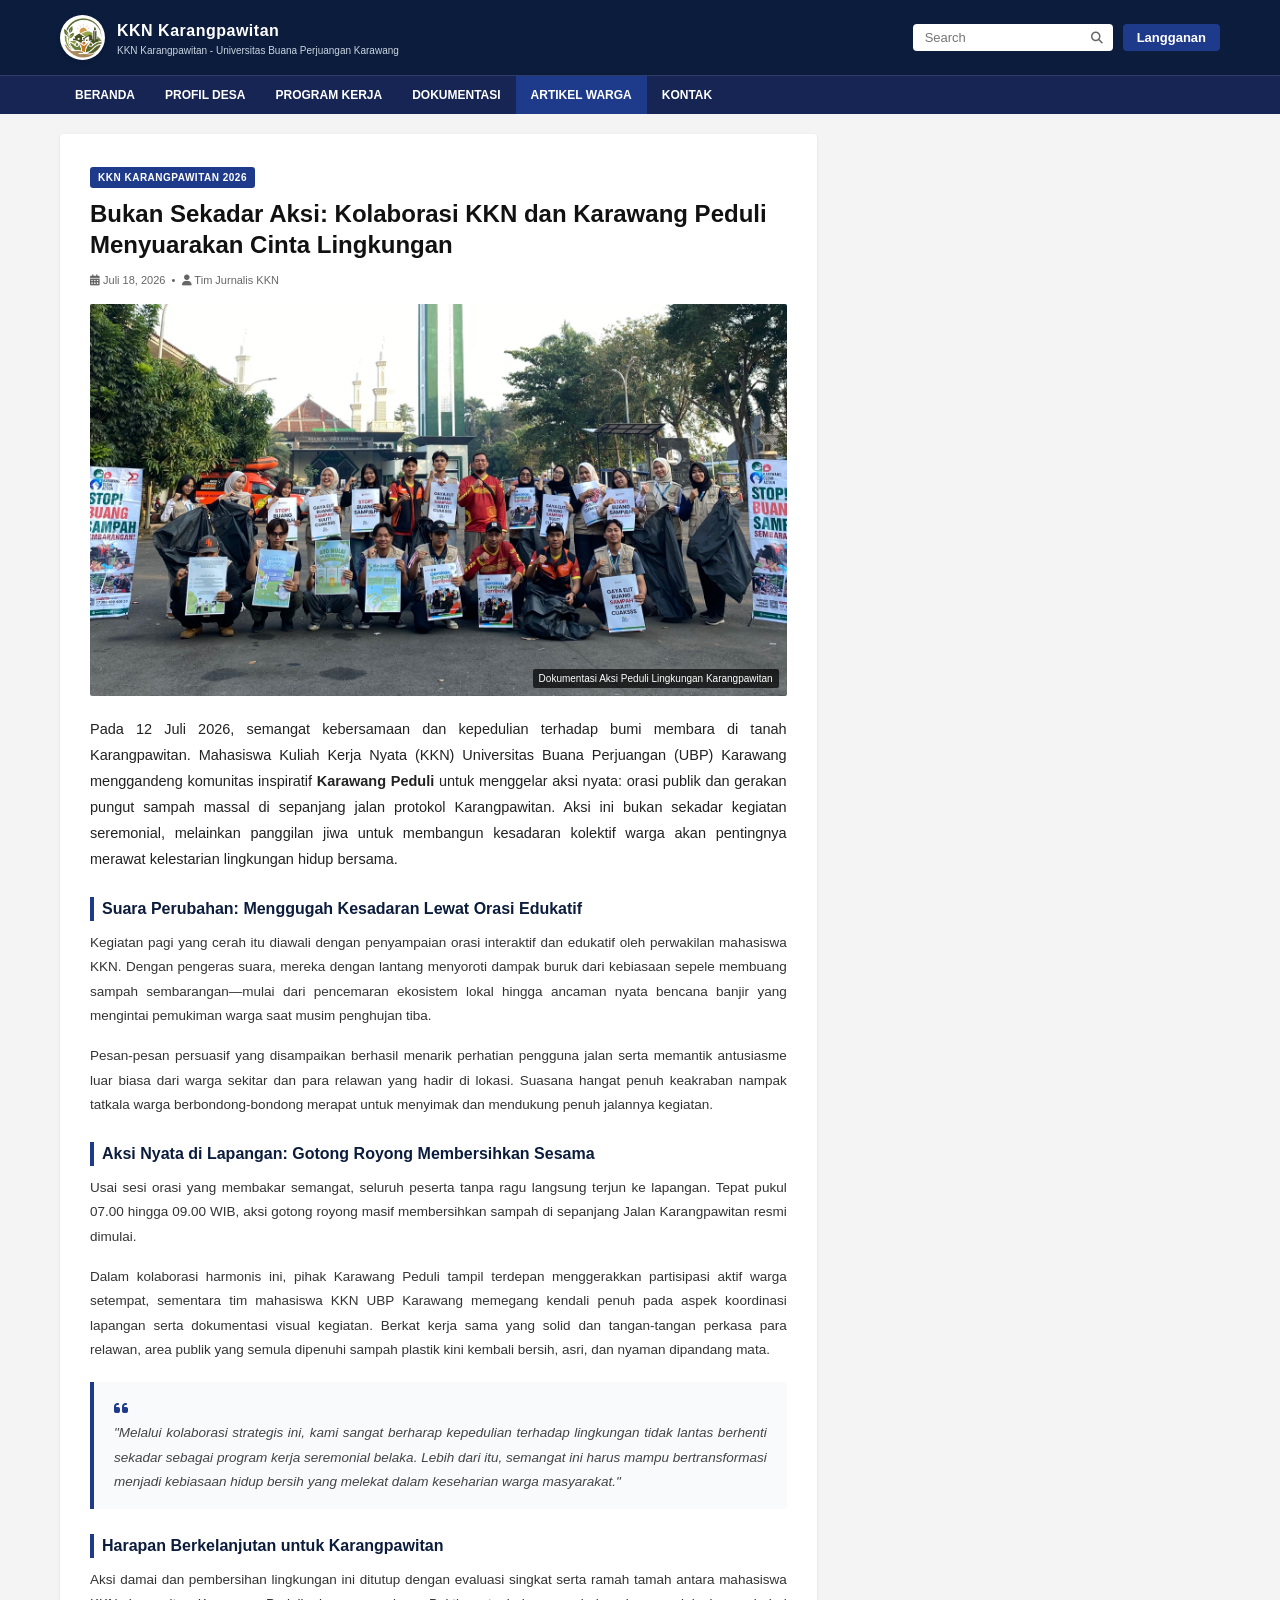
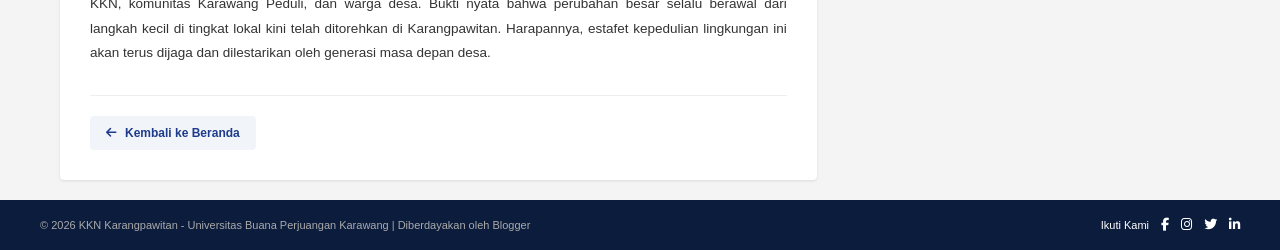
==== commit 855d8877: "Update kca.html" ====
--- a/kca.html
+++ b/kca.html
@@ -1,4 +1,4 @@
-<!DOCTYPE html>
+ <!DOCTYPE html>
 <html lang="id">
 <head>
     <meta charset="UTF-8">
@@ -510,598 +510,4 @@
     </footer>
 
 </body>
-</html>    justify-content: space-between;
-    align-items: center;
-    padding: 15px 20px;
-    flex-wrap: wrap;
-    gap: 15px;
-}
-
-.logo-area {
-    display: flex;
-    align-items: center;
-    gap: 12px;
-}
-
-.logo-badge {
-    background: #fff;
-    width: 35px;
-    height: 35px;
-    border-radius: 50%;
-    display: flex;
-    align-items: center;
-    justify-content: center;
-    color: #0b1c3c;
-    font-weight: bold;
-    flex-shrink: 0;
-}
-
-.logo-text h1 {
-    font-size: 16px;
-    font-weight: bold;
-    letter-spacing: 0.5px;
-}
-
-.logo-text p {
-    font-size: 10px;
-    color: #ccc;
-}
-
-.search-lang {
-    display: flex;
-    align-items: center;
-    gap: 10px;
-    flex-wrap: wrap;
-}
-
-.search-box {
-    position: relative;
-}
-
-.search-box input {
-    padding: 6px 30px 6px 12px;
-    border-radius: 4px;
-    border: none;
-    font-size: 13px;
-    width: 200px;
-    background: #fff;
-}
-
-.search-box i {
-    position: absolute;
-    right: 10px;
-    top: 50%;
-    transform: translateY(-50%);
-    color: #666;
-    font-size: 12px;
-}
-
-.btn-langganan {
-    background-color: #1e3a8a;
-    color: white;
-    border: none;
-    padding: 6px 14px;
-    border-radius: 4px;
-    font-size: 13px;
-    cursor: pointer;
-    font-weight: 600;
-}
-
-nav {
-    background-color: #172554;
-    border-top: 1px solid rgba(255, 255, 255, 0.1);
-    overflow-x: auto; /* Agar menu bisa digeser horizontal di HP jika terlalu panjang */
-}
-
-.nav-links {
-    max-width: 1200px;
-    margin: 0 auto;
-    display: flex;
-    list-style: none;
-    padding: 0 20px;
-    white-space: nowrap;
-}
-
-.nav-links li a {
-    display: block;
-    color: white;
-    padding: 10px 15px;
-    text-decoration: none;
-    font-size: 12px;
-    font-weight: 600;
-    transition: background 0.3s;
-}
-
-.nav-links li.active a, .nav-links li a:hover {
-    background-color: #1e3a8a;
-}
-
-/* MAIN CONTAINER (Karena sidebar kanan dihapus, kontainer utama dibuat 1 kolom) */
-.container {
-    max-width: 1200px;
-    margin: 20px auto;
-    padding: 0 20px;
-}
-
-/* MAIN ARTICLE */
-.main-article {
-    background: white;
-    padding: 20px;
-    border-radius: 4px;
-    box-shadow: 0 1px 3px rgba(0,0,0,0.1);
-}
-
-.main-article h2 {
-    font-size: 20px;
-    color: #111;
-    margin-bottom: 8px;
-    line-height: 1.3;
-}
-
-.article-meta {
-    font-size: 11px;
-    color: #666;
-    margin-bottom: 15px;
-}
-
-.article-img-container {
-    position: relative;
-    margin-bottom: 15px;
-}
-
-.article-img-container img {
-    width: 100%;
-    height: auto;
-    max-height: 450px;
-    object-fit: cover;
-    border-radius: 2px;
-    display: block;
-}
-
-.img-caption-tag {
-    position: absolute;
-    bottom: 8px;
-    right: 8px;
-    background: rgba(0, 0, 0, 0.7);
-    color: white;
-    font-size: 10px;
-    padding: 2px 6px;
-    border-radius: 2px;
-}
-
-.article-desc-title {
-    font-size: 14px;
-    font-weight: bold;
-    margin-bottom: 8px;
-    color: #222;
-}
-
-.article-snippet {
-    font-size: 12px;
-    color: #444;
-    line-height: 1.6;
-}
-
-/* BOTTOM SECTION (BERITA & KOLOM WARGA) */
-.bottom-section {
-    max-width: 1200px;
-    margin: 0 auto 30px auto;
-    padding: 0 20px;
-}
-
-.bottom-section h3 {
-    font-size: 16px;
-    margin-bottom: 15px;
-    color: #111;
-}
-
-.grid-news {
-    display: grid;
-    grid-template-columns: repeat(5, 1fr);
-    gap: 15px;
-}
-
-.news-card {
-    background: white;
-    border-radius: 4px;
-    overflow: hidden;
-    box-shadow: 0 1px 3px rgba(0,0,0,0.1);
-}
-
-.news-card img {
-    width: 100%;
-    height: 90px;
-    object-fit: cover;
-    display: block;
-}
-
-.news-card-content {
-    padding: 10px;
-}
-
-.news-card-content h4 {
-    font-size: 11px;
-    line-height: 1.3;
-    color: #222;
-}
-
-/* FOOTER */
-footer {
-    background-color: #0b1c3c;
-    color: #aaa;
-    padding: 15px 20px;
-    font-size: 11px;
-}
-
-.footer-content {
-    max-width: 1200px;
-    margin: 0 auto;
-    display: flex;
-    justify-content: space-between;
-    align-items: center;
-    flex-wrap: wrap;
-    gap: 10px;
-}
-
-.social-icons {
-    display: flex;
-    gap: 12px;
-    align-items: center;
-}
-
-.social-icons span {
-    color: #fff;
-}
-
-.social-icons a {
-    color: #fff;
-    text-decoration: none;
-    font-size: 13px;
-}
-
-/* RESPONSIVE BREAKPOINTS (UNTUK HP & TABLET) */
-@media screen and (max-width: 992px) {
-    .grid-news {
-        grid-template-columns: repeat(2, 1fr); /* Tablet: 2 kolom berita */
-    }
-}
-
-@media screen and (max-width: 600px) {
-    .header-top {
-        flex-direction: column;
-        align-items: flex-start;
-    }
-
-    .search-lang {
-        width: 100%;
-        justify-content: space-between;
-    }
-
-    .search-box input {
-        width: 100%;
-    }
-
-    .grid-news {
-        grid-template-columns: 1fr; /* HP: Berita jadi 1 kolom ke bawah agar rapi */
-    }
-
-    .footer-content {
-        flex-direction: column;
-        text-align: center;
-    }
-    } 
-
-    
-/* DETAIL PAGE SPECIFIC STYLES */
-.detail-container {
-    display: grid;
-    grid-template-columns: 2fr 1fr;
-    gap: 25px;
-    align-items: start;
-}
-
-.article-detail {
-    background: white;
-    padding: 30px;
-    border-radius: 4px;
-    box-shadow: 0 1px 3px rgba(0,0,0,0.1);
-}
-
-.article-category-tag {
-    display: inline-block;
-    background-color: #1e3a8a;
-    color: white;
-    font-size: 10px;
-    font-weight: bold;
-    padding: 3px 8px;
-    border-radius: 3px;
-    margin-bottom: 10px;
-    letter-spacing: 0.5px;
-}
-
-.article-detail h2 {
-    font-size: 24px;
-    color: #111;
-    margin-bottom: 12px;
-}
-
-.article-content-body {
-    margin-top: 20px;
-}
-
-.article-content-body p {
-    font-size: 13.5px;
-    color: #333;
-    line-height: 1.8;
-    margin-bottom: 16px;
-    text-align: justify;
-}
-
-.article-content-body h3 {
-    font-size: 16px;
-    color: #0b1c3c;
-    margin: 25px 0 10px 0;
-    border-left: 4px solid #1e3a8a;
-    padding-left: 8px;
-}
-
-.lead-paragraph {
-    font-size: 14.5px !important;
-    font-weight: 500;
-    color: #222 !important;
-}
-
-.highlight-quote {
-    background: #f8fafc;
-    border-left: 4px solid #1e3a8a;
-    padding: 15px 20px;
-    margin: 20px 0;
-    border-radius: 0 4px 4px 0;
-}
-
-.highlight-quote p {
-    font-style: italic;
-    color: #444;
-    margin: 0 !important;
-}
-
-.highlight-quote i {
-    color: #1e3a8a;
-    font-size: 16px;
-    margin-bottom: 5px;
-}
-
-.back-to-home {
-    margin-top: 30px;
-    padding-top: 20px;
-    border-top: 1px solid #eee;
-}
-
-.btn-back {
-    display: inline-flex;
-    align-items: center;
-    gap: 8px;
-    background-color: #f1f5f9;
-    color: #1e3a8a;
-    padding: 8px 16px;
-    border-radius: 4px;
-    font-size: 12px;
-    font-weight: 600;
-    text-decoration: none;
-    transition: background 0.3s;
-}
-
-.btn-back:hover {
-    background-color: #e2e8f0;
-}
-
-/* BLOGGER STYLE SIDEBAR */
-.sidebar-blogger {
-    display: flex;
-    flex-direction: column;
-    gap: 20px;
-}
-
-.widget-box {
-    background: white;
-    padding: 20px;
-    border-radius: 4px;
-    box-shadow: 0 1px 3px rgba(0,0,0,0.1);
-}
-
-.widget-box h3 {
-    font-size: 14px;
-    font-weight: bold;
-    color: #0b1c3c;
-    border-bottom: 2px solid #1e3a8a;
-    padding-bottom: 8px;
-    margin-bottom: 15px;
-    text-transform: uppercase;
-    letter-spacing: 0.5px;
-}
-
-.widget-content {
-    font-size: 12px;
-}
-
-.profile-widget {
-    display: flex;
-    align-items: center;
-    gap: 12px;
-}
-
-.profile-avatar {
-    font-size: 32px;
-    color: #666;
-}
-
-.profile-link, .report-link {
-    color: #1e3a8a;
-    text-decoration: none;
-    font-weight: 600;
-}
-
-.profile-link:hover, .report-link:hover {
-    text-decoration: underline;
-}
-
-.widget-list {
-    list-style: none;
-}
-
-.widget-list li {
-    margin-bottom: 8px;
-}
-
-.widget-list li a {
-    color: #444;
-    text-decoration: none;
-    font-size: 12px;
-    display: flex;
-    align-items: center;
-    gap: 6px;
-    transition: color 0.2s;
-}
-
-.widget-list li a:hover {
-    color: #1e3a8a;
-}
-
-/* Responsive Breakpoint untuk Tampilan HP */
-@media screen and (max-width: 992px) {
-    .detail-container {
-        grid-template-columns: 1fr;
-    }
-    }
-</style>
-<body>
-
-    <!-- Header & Navigasi -->
-    <header>
-        <div class="header-top">
-            <div class="logo-area">
-                <div class="logo-badge">
-                    <img src="images/logo.png" alt="Logo KKN Karangpawitan " class="logo-img">
-                </div>
-                <div class="logo-text">
-                    <h1>KKN Karangpawitan</h1>
-                    <p>KKN Karangpawitan - Universitas Buana Perjuangan Karawang</p>
-                </div>
-            </div>
-            <div class="search-lang">
-                <div class="search-box">
-                    <input type="text" placeholder="Search">
-                    <i class="fa fa-search"></i>
-                </div>
-                <button class="btn-langganan">Langganan</button>
-            </div>
-        </div>
-        <nav>
-            <ul class="nav-links">
-                <li><a href="index.html">BERANDA</a></li>
-                <li><a href="#">PROFIL DESA</a></li>
-                <li><a href="#">PROGRAM KERJA</a></li>
-                <li><a href="#">DOKUMENTASI</a></li>
-                <li class="active"><a href="#">ARTIKEL WARGA</a></li>
-                <li><a href="#">KONTAK</a></li>
-            </ul>
-        </nav>
-    </header>
-
-    <!-- Konten Utama Halaman Detail Artikel -->
-    <div class="container detail-container">
-        <!-- Kolom Kiri: Artikel Lengkap -->
-        <article class="main-article article-detail">
-            <div class="article-category-tag">KKN KARANGPAWITAN 2026</div>
-            <h2>Bukan Sekadar Aksi: Kolaborasi KKN dan Karawang Peduli Menyuarakan Cinta Lingkungan</h2>
-            
-            <div class="article-meta">
-                <i class="fa fa-calendar-alt"></i> Juli 18, 2026 &nbsp;&bull;&nbsp; <i class="fa fa-user"></i> Tim Jurnalis KKN
-            </div>
-
-            <div class="article-img-container">
-                <img src="images/IMG_2095.jpg" alt="Aksi Kolaborasi KKN Karangpawitan dan Karawang Peduli">
-                <div class="img-caption-tag">Dokumentasi Aksi Peduli Lingkungan Karangpawitan</div>
-            </div>
-
-            <div class="article-content-body">
-                <p class="lead-paragraph">
-                    Pada 12 Juli 2026, semangat kebersamaan dan kepedulian terhadap bumi membara di tanah Karangpawitan. Mahasiswa Kuliah Kerja Nyata (KKN) Universitas Buana Perjuangan (UBP) Karawang menggandeng komunitas inspiratif <strong>Karawang Peduli</strong> untuk menggelar aksi nyata: orasi publik dan gerakan pungut sampah massal di sepanjang jalan protokol Karangpawitan. Aksi ini bukan sekadar kegiatan seremonial, melainkan panggilan jiwa untuk membangun kesadaran kolektif warga akan pentingnya merawat kelestarian lingkungan hidup bersama.
-                </p>
-
-                <h3>Suara Perubahan: Menggugah Kesadaran Lewat Orasi Edukatif</h3>
-                <p>
-                    Kegiatan pagi yang cerah itu diawali dengan penyampaian orasi interaktif dan edukatif oleh perwakilan mahasiswa KKN. Dengan pengeras suara, mereka dengan lantang menyoroti dampak buruk dari kebiasaan sepele membuang sampah sembarangan—mulai dari pencemaran ekosistem lokal hingga ancaman nyata bencana banjir yang mengintai pemukiman warga saat musim penghujan tiba.
-                </p>
-                <p>
-                    Pesan-pesan persuasif yang disampaikan berhasil menarik perhatian pengguna jalan serta memantik antusiasme luar biasa dari warga sekitar dan para relawan yang hadir di lokasi. Suasana hangat penuh keakraban nampak tatkala warga berbondong-bondong merapat untuk menyimak dan mendukung penuh jalannya kegiatan.
-                </p>
-
-                <h3>Aksi Nyata di Lapangan: Gotong Royong Membersihkan Sesama</h3>
-                <p>
-                    Usai sesi orasi yang membakar semangat, seluruh peserta tanpa ragu langsung terjun ke lapangan. Tepat pukul 07.00 hingga 09.00 WIB, aksi gotong royong masif membersihkan sampah di sepanjang Jalan Karangpawitan resmi dimulai. 
-                </p>
-                <p>
-                    Dalam kolaborasi harmonis ini, pihak Karawang Peduli tampil terdepan menggerakkan partisipasi aktif warga setempat, sementara tim mahasiswa KKN UBP Karawang memegang kendali penuh pada aspek koordinasi lapangan serta dokumentasi visual kegiatan. Berkat kerja sama yang solid dan tangan-tangan perkasa para relawan, area publik yang semula dipenuhi sampah plastik kini kembali bersih, asri, dan nyaman dipandang mata.
-                </p>
-
-                <div class="highlight-quote">
-                    <i class="fa fa-quote-left"></i>
-                    <p>"Melalui kolaborasi strategis ini, kami sangat berharap kepedulian terhadap lingkungan tidak lantas berhenti sekadar sebagai program kerja seremonial belaka. Lebih dari itu, semangat ini harus mampu bertransformasi menjadi kebiasaan hidup bersih yang melekat dalam keseharian warga masyarakat."</p>
-                </div>
-
-                <h3>Harapan Berkelanjutan untuk Karangpawitan</h3>
-                <p>
-                    Aksi damai dan pembersihan lingkungan ini ditutup dengan evaluasi singkat serta ramah tamah antara mahasiswa KKN, komunitas Karawang Peduli, dan warga desa. Bukti nyata bahwa perubahan besar selalu berawal dari langkah kecil di tingkat lokal kini telah ditorehkan di Karangpawitan. Harapannya, estafet kepedulian lingkungan ini akan terus dijaga dan dilestarikan oleh generasi masa depan desa.
-                </p>
-            </div>
-
-            <!-- Tombol Kembali -->
-            <div class="back-to-home">
-                <a href="index.html" class="btn-back"><i class="fa fa-arrow-left"></i> Kembali ke Beranda</a>
-            </div>
-        </article>
-
-        <!-- Kolom Kanan: Sidebar & Widget Blogger 
-        <aside class="sidebar-blogger">
-            <div class="widget-box">
-                <h3>Admin</h3>
-                <div class="widget-content profile-widget">
-                    <div class="profile-avatar"><i class="fa fa-user-circle"></i></div>
-                    <a href="#" class="profile-link">Kunjungi profil</a>
-                </div>
-            </div>
-
-            <div class="widget-box">
-                <h3>Arsip</h3>
-                <ul class="widget-list">
-                    <li><a href="#"><i class="fa fa-caret-right"></i> Juli 2026 (5)</a></li>
-                    <li><a href="#"><i class="fa fa-caret-right"></i> Juni 2026 (3)</a></li>
-                </ul>
-            </div>
-
-            <div class="widget-box">
-                <h3>Informasi Lainnya</h3>
-                <div class="widget-content">
-                    <a href="#" class="report-link"><i class="fa fa-flag"></i> Laporkan Penyalahgunaan</a>
-                </div>
-            </div>
-        </aside>
-    </div>-->
-
-    <!-- Footer -->
-    <footer>
-        <div class="footer-content">
-            <div>&copy; 2026 KKN Karangpawitan - Universitas Buana Perjuangan Karawang | Diberdayakan oleh Blogger</div>
-            <div class="social-icons">
-                <span>Ikuti Kami</span>
-                <a href="#"><i class="fab fa-facebook-f"></i></a>
-                <a href="#"><i class="fab fa-instagram"></i></a>
-                <a href="#"><i class="fab fa-twitter"></i></a>
-                <a href="#"><i class="fab fa-linkedin-in"></i></a>
-            </div>
-        </div>
-    </footer>
-
-</body>
-</html>
+    </html>
